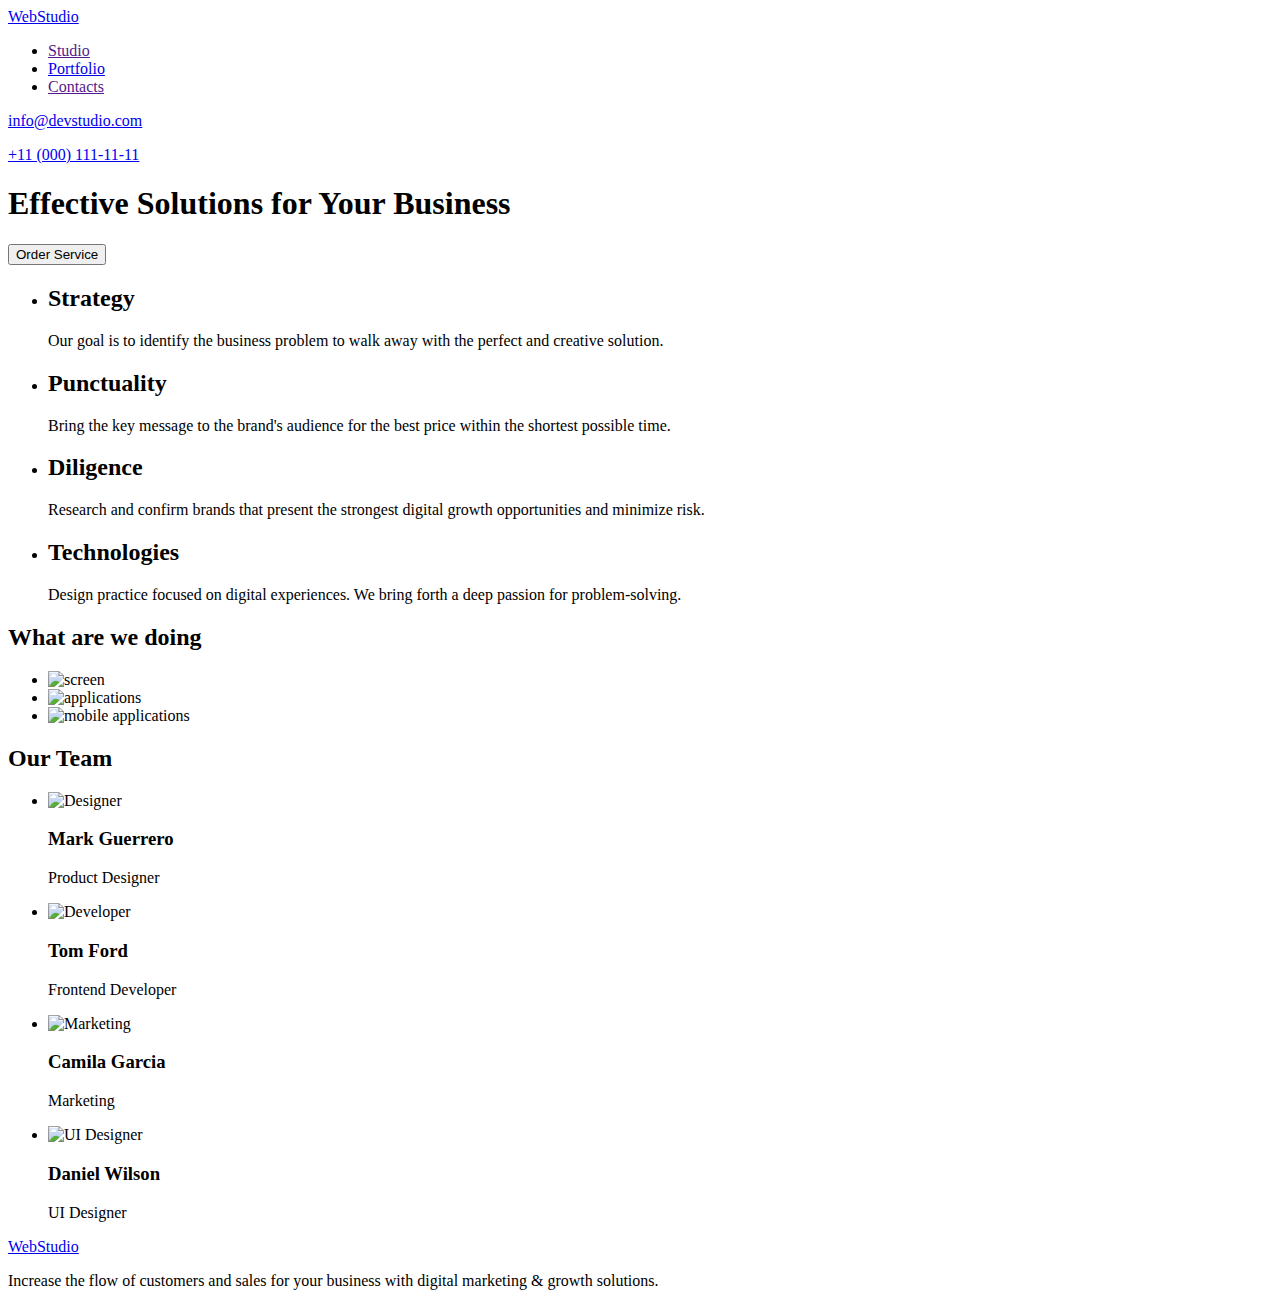
==== index.html @ a0dfbfcd "силка" ====
<!DOCTYPE html>
<html lang="en">
<head>
    <meta charset="UTF-8">
    <meta http-equiv="X-UA-Compatible" content="IE=edge">
    <meta name="viewport" content="width=, initial-scale=1.0">
    <title>Main page</title>
</head>
<body>
    <!-- header -->
    <header>
<a href=" ">WebStudio</a>
<nav>
    <ul>
        <li><a href="">Studio </a>
        </li>
        <li><a href="portfolio.html">Portfolio</a>
        </li>
        <li><a href="">Contacts</a>
        </li>
    </ul>
</nav>
    <!--contact-->
        <div>
            <p> <a href="mailto:info@devstudio.com" class="contact-link">info@devstudio.com</a> </p>
            <p> <a href="tel:+110001111111" class="contact-link">+11 (000) 111-11-11</a>
            </p>
        </div>
        </header>
<!-- main -->
        <main>
            <!-- section1 -->
            <section>
        <h1>   Effective Solutions for Your Business
        </h1>
        <button>  Order Service</button>
            </section>
            <!-- section2 -->
            <section>
                <ul>
                    <li>
                        <h2>Strategy</h2>
                        <p>Our goal is to identify the business
                        problem to walk away with the perfect and creative solution.</p>
                    </li>
                    <li>
                        <h2>Punctuality</h2>
                        <p>Bring the key message to the brand's audience for the best price within the shortest possible time.</p>
                    </li>
                    <li>
                        <h2> Diligence             </h2>
                        <p>Research and confirm brands that present the strongest digital growth opportunities and minimize risk.</p>
                    </li>
                    <li>
                        <h2>Technologies</h2>
                        <p>Design practice focused on digital experiences. We bring forth a deep passion for problem-solving.</p>
                    </li>
                </ul>
                <h2>What are we doing</h2>
                <ul>
                    <li> <img src="./images/img1.jpg" alt="screen" width="360" height="360">
                    </li>
                    <li>
                        <img src="./images/img2.jpg" alt="applications" width="360" height="360">
                    </li>
                    <li>
                        <img src="./images/img3.jpg" alt="mobile applications" width="360" height="360">
                    </li>
                </ul>
            </section>
    <!-- section3 -->
        <section>
            <h2>Our Team</h2>
            <ul>
                <li> <img src="./images/photo1.jpg" alt="Designer" height="260" width="264">
                <h3>Mark Guerrero </h3>
                <p>Product Designer</p>
                </li>
                 <li> <img src="./images/photo2.jpg" alt="Developer" height="260" width="264">
                    <h3>Tom Ford </h3>
                    <p>Frontend Developer</p></li>
                <li> <img src="./images/photo3.jpg" alt="Marketing" height="260" width="264">
                <h3>Camila Garcia </h3>
                <p>Marketing</p></li>
                <li><img src="./images/photo4.jpg" alt="UI Designer" height="260" width="264">
                <h3>Daniel Wilson </h3>
                <p>UI Designer</p>
                </li>
            </ul>
        </section>
        </main>
   <!--footer-->
        <footer>
            <a href="WebStudio.com">WebStudio</a>
            
            <p>Increase the flow of customers and sales for your business with digital marketing & growth solutions. </p>
        
        </footer>
    
</body>
</html>
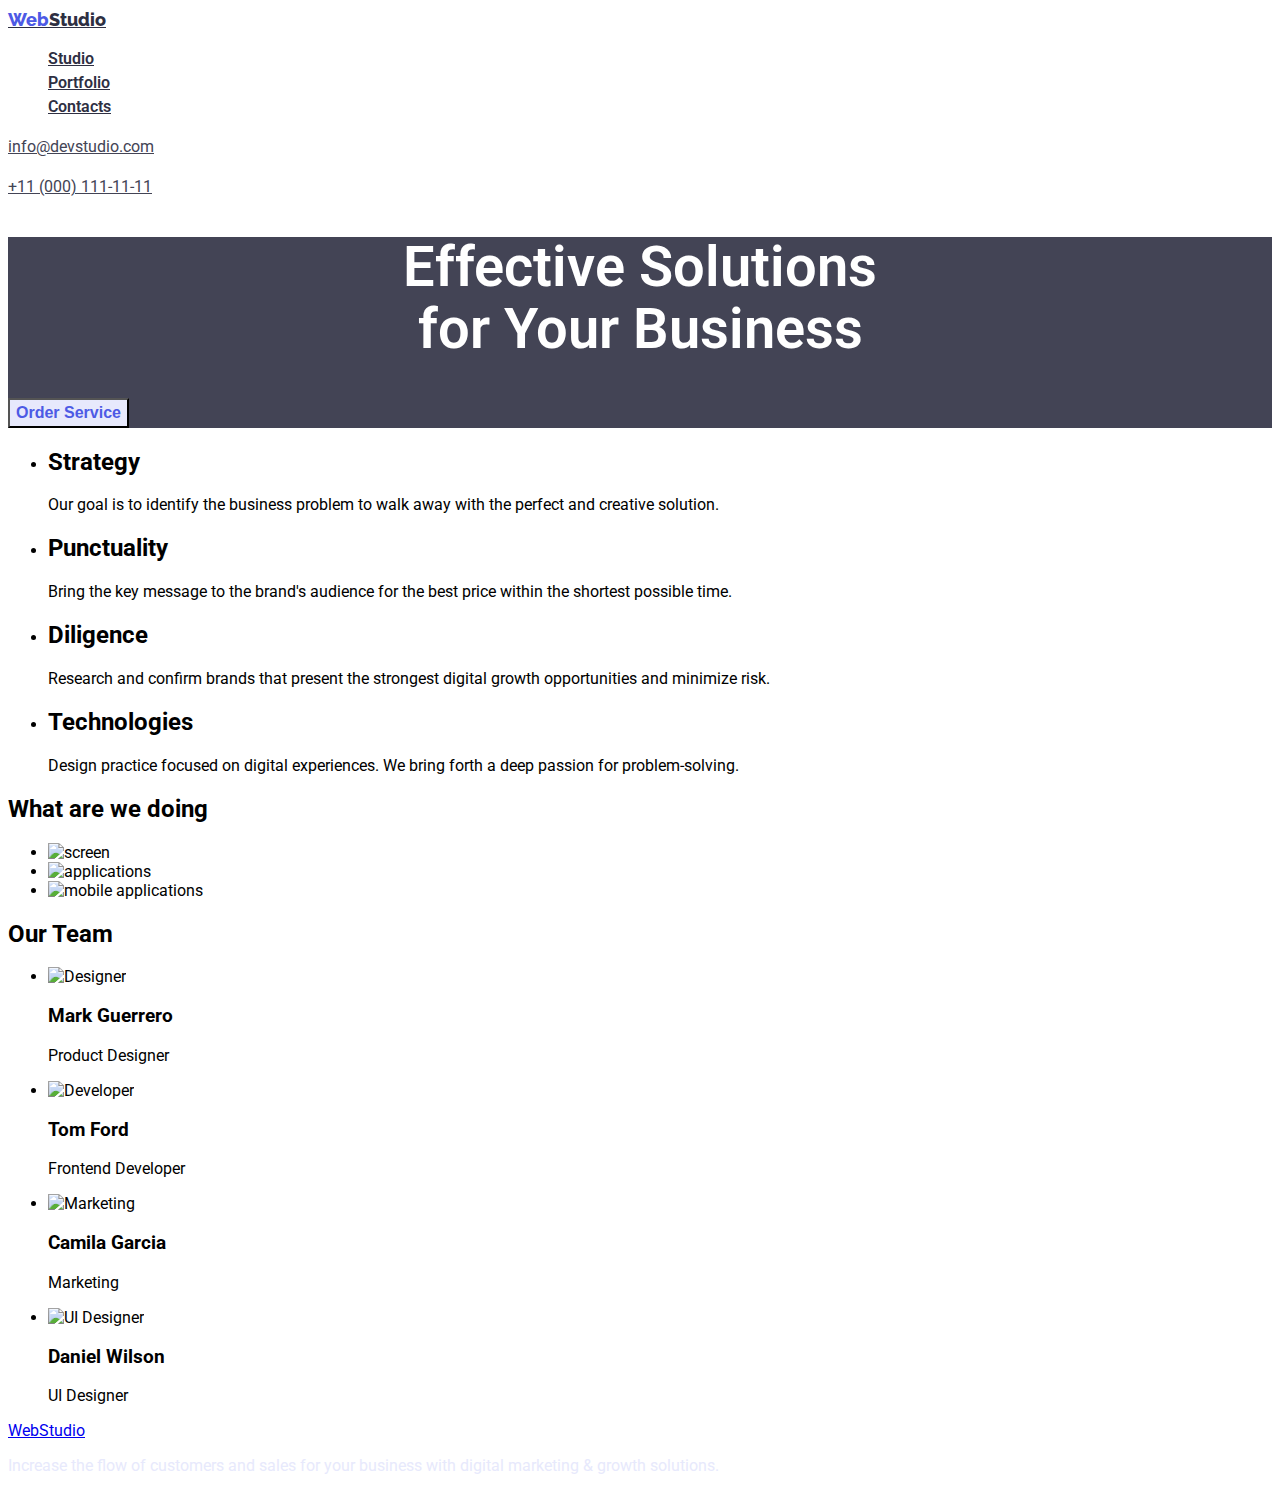
==== commit f8a19b30: "оновлення 14.11" ====
--- a/index.html
+++ b/index.html
@@ -1,101 +1,174 @@
 <!DOCTYPE html>
 <html lang="en">
-<head>
-    <meta charset="UTF-8">
-    <meta http-equiv="X-UA-Compatible" content="IE=edge">
-    <meta name="viewport" content="width=, initial-scale=1.0">
+  <head>
+    <meta charset="UTF-8" />
+    <meta http-equiv="X-UA-Compatible" content="IE=edge" />
+    <meta name="viewport" content="width=, initial-scale=1.0" />
     <title>Main page</title>
-</head>
-<body>
+    <link rel="preconnect" href="https://fonts.googleapis.com" />
+    <link rel="preconnect" href="https://fonts.gstatic.com" crossorigin />
+    <link
+      href="https://fonts.googleapis.com/css2?family=Raleway:wght@800&family=Roboto:wght@400;500;700;900&display=swap"
+      rel="stylesheet"
+    />
+    <link rel="stylesheet" href="./css/style.css" />
+  </head>
+  <body>
     <!-- header -->
-    <header>
-<a href=" ">WebStudio</a>
-<nav>
-    <ul>
-        <li><a href="">Studio </a>
-        </li>
-        <li><a href="portfolio.html">Portfolio</a>
-        </li>
-        <li><a href="">Contacts</a>
-        </li>
-    </ul>
-</nav>
-    <!--contact-->
-        <div>
-            <p> <a href="mailto:info@devstudio.com" class="contact-link">info@devstudio.com</a> </p>
-            <p> <a href="tel:+110001111111" class="contact-link">+11 (000) 111-11-11</a>
+    <header class="header">
+      <a class="logo" href="./index.html "
+        ><span class="blue">Web</span>Studio</a
+      >
+
+      <!-- навігація -->
+      <nav class="header">
+        <ul class="header-nav list">
+          <li><a class="list-link" href="./index.html">Studio </a></li>
+          <li><a class="list-link" href="./portfolio.html">Portfolio</a></li>
+          <li><a class="list-link" href="">Contacts</a></li>
+        </ul>
+      </nav>
+
+      <!--contact-->
+      <div class="contact">
+        <p>
+          <a href="mailto:info@devstudio.com" class="contact-link"
+            >info@devstudio.com</a
+          >
+        </p>
+        <p>
+          <a href="tel:+110001111111" class="contact-link"
+            >+11 (000) 111-11-11</a
+          >
+        </p>
+      </div>
+    </header>
+    <!-- main -->
+    <main>
+      <!-- hero -->
+      <section class="hero">
+        <h1 class="hero-title">
+          Effective Solutions <br />
+          for Your Business
+        </h1>
+        <button class="button" type="button">Order Service</button>
+      </section>
+      <!-- section2 -->
+      <section>
+        <ul>
+          <li>
+            <h2>Strategy</h2>
+            <p>
+              Our goal is to identify the business problem to walk away with the
+              perfect and creative solution.
             </p>
-        </div>
-        </header>
-<!-- main -->
-        <main>
-            <!-- section1 -->
-            <section>
-        <h1>   Effective Solutions for Your Business
-        </h1>
-        <button>  Order Service</button>
-            </section>
-            <!-- section2 -->
-            <section>
-                <ul>
-                    <li>
-                        <h2>Strategy</h2>
-                        <p>Our goal is to identify the business
-                        problem to walk away with the perfect and creative solution.</p>
-                    </li>
-                    <li>
-                        <h2>Punctuality</h2>
-                        <p>Bring the key message to the brand's audience for the best price within the shortest possible time.</p>
-                    </li>
-                    <li>
-                        <h2> Diligence             </h2>
-                        <p>Research and confirm brands that present the strongest digital growth opportunities and minimize risk.</p>
-                    </li>
-                    <li>
-                        <h2>Technologies</h2>
-                        <p>Design practice focused on digital experiences. We bring forth a deep passion for problem-solving.</p>
-                    </li>
-                </ul>
-                <h2>What are we doing</h2>
-                <ul>
-                    <li> <img src="./images/img1.jpg" alt="screen" width="360" height="360">
-                    </li>
-                    <li>
-                        <img src="./images/img2.jpg" alt="applications" width="360" height="360">
-                    </li>
-                    <li>
-                        <img src="./images/img3.jpg" alt="mobile applications" width="360" height="360">
-                    </li>
-                </ul>
-            </section>
-    <!-- section3 -->
-        <section>
-            <h2>Our Team</h2>
-            <ul>
-                <li> <img src="./images/photo1.jpg" alt="Designer" height="260" width="264">
-                <h3>Mark Guerrero </h3>
-                <p>Product Designer</p>
-                </li>
-                 <li> <img src="./images/photo2.jpg" alt="Developer" height="260" width="264">
-                    <h3>Tom Ford </h3>
-                    <p>Frontend Developer</p></li>
-                <li> <img src="./images/photo3.jpg" alt="Marketing" height="260" width="264">
-                <h3>Camila Garcia </h3>
-                <p>Marketing</p></li>
-                <li><img src="./images/photo4.jpg" alt="UI Designer" height="260" width="264">
-                <h3>Daniel Wilson </h3>
-                <p>UI Designer</p>
-                </li>
-            </ul>
-        </section>
-        </main>
-   <!--footer-->
-        <footer>
-            <a href="WebStudio.com">WebStudio</a>
-            
-            <p>Increase the flow of customers and sales for your business with digital marketing & growth solutions. </p>
-        
-        </footer>
-    
-</body>
-</html>+          </li>
+          <li>
+            <h2>Punctuality</h2>
+            <p>
+              Bring the key message to the brand's audience for the best price
+              within the shortest possible time.
+            </p>
+          </li>
+          <li>
+            <h2>Diligence</h2>
+            <p>
+              Research and confirm brands that present the strongest digital
+              growth opportunities and minimize risk.
+            </p>
+          </li>
+          <li>
+            <h2>Technologies</h2>
+            <p>
+              Design practice focused on digital experiences. We bring forth a
+              deep passion for problem-solving.
+            </p>
+          </li>
+        </ul>
+        <h2>What are we doing</h2>
+        <ul>
+          <li>
+            <img
+              src="./images/img1.jpg"
+              alt="screen"
+              width="360"
+              height="360"
+            />
+          </li>
+          <li>
+            <img
+              src="./images/img2.jpg"
+              alt="applications"
+              width="360"
+              height="360"
+            />
+          </li>
+          <li>
+            <img
+              src="./images/img3.jpg"
+              alt="mobile applications"
+              width="360"
+              height="360"
+            />
+          </li>
+        </ul>
+      </section>
+      <!-- section3 -->
+      <section>
+        <h2>Our Team</h2>
+        <ul>
+          <li>
+            <img
+              src="./images/photo1.jpg"
+              alt="Designer"
+              height="260"
+              width="264"
+            />
+            <h3>Mark Guerrero</h3>
+            <p>Product Designer</p>
+          </li>
+          <li>
+            <img
+              src="./images/photo2.jpg"
+              alt="Developer"
+              height="260"
+              width="264"
+            />
+            <h3>Tom Ford</h3>
+            <p>Frontend Developer</p>
+          </li>
+          <li>
+            <img
+              src="./images/photo3.jpg"
+              alt="Marketing"
+              height="260"
+              width="264"
+            />
+            <h3>Camila Garcia</h3>
+            <p>Marketing</p>
+          </li>
+          <li>
+            <img
+              src="./images/photo4.jpg"
+              alt="UI Designer"
+              height="260"
+              width="264"
+            />
+            <h3>Daniel Wilson</h3>
+            <p>UI Designer</p>
+          </li>
+        </ul>
+      </section>
+    </main>
+
+    <!--footer-->
+    <footer>
+      <a href="./index.html">WebStudio</a>
+
+      <p class="footer-title">
+        Increase the flow of customers and sales for your business with digital
+        marketing & growth solutions.
+      </p>
+    </footer>
+  </body>
+</html>
--- a/css/style.css
+++ b/css/style.css
@@ -0,0 +1,99 @@
+:root {
+--black-text-color:#2E2F42;
+--accent-color:#4D5AE5;
+--title-text-color:#434455;
+--button-color:#E7E9FC;}
+body{font-family: Roboto;}
+
+
+
+/* шапка  header*/
+.header-nav .list-link {
+     font-family: 'Roboto';
+     font-style: normal;
+     font-weight: 600;
+     font-size: 16px;
+     line-height: 24px;}
+
+
+/* logo */
+.logo{color:var(--black-text-color);
+font-family: 'Raleway';
+     font-style: normal;
+     font-weight: 800;
+     font-size: 18px;
+     line-height: 1.3;
+     align-items: center;
+     }
+
+.blue {color: var(--accent-color); }
+.contact{font-style: normal;
+     font-weight: 400;
+     font-size: 16px;
+     line-height: 24px;
+}
+
+.link:hover, :focus{background-color:var(--accent-color); color:red ;}
+/* hero */
+.hero {background-color: var(--title-text-color);}
+.hero-title {font-family: 'Roboto';
+     font-style: normal;
+     font-weight: 600;
+     font-size: 56px;
+     line-height: 1.1;
+     color: #FFFFFF     ;
+     text-align: center;
+
+}
+.footer-title{color: var(--button-color);}
+
+
+/* button */
+
+.button {background-color: var(--button-color);
+color:var(--accent-color) ;
+font-style: normal;
+     font-weight: 600;
+     font-size: 16px;
+     line-height: 24px;}
+
+.button:hover ,.button:focus {color: var(--button-color);
+     background-color: var(--accent-color);}
+ 
+
+/* -------------- */
+
+/* nav */
+/* видалення крапок */
+.list {list-style: none;}
+/* ---------------------- */
+.list-link {color:var(--black-text-color);Font style: SemiBold Font size: 16px Line height: 24px Line height: 128% Align: Left}
+
+.contact .contact-link { color: var(--title-text-color); }
+.menu-nav .list {color:var(--black-text-color);}
+
+
+/* section  main*/
+.section-one .list {color: var(--accent-color);}
+.content{color: var(--black-text-color);}
+
+.list .title-list{color: var(--black-text-color);
+     font-style: normal;
+     font-weight: 600;
+     font-size: 16px;
+     line-height: 1.2;}
+
+
+.subtitle {color:var(--title-text-color);
+     font-family: 'Roboto';
+     font-style: normal;
+     font-weight: 400;
+     font-size: 16px;
+     line-height: 1.5;}
+
+     .footer{ background-color: var(--title-text-color);
+
+     }
+
+
+     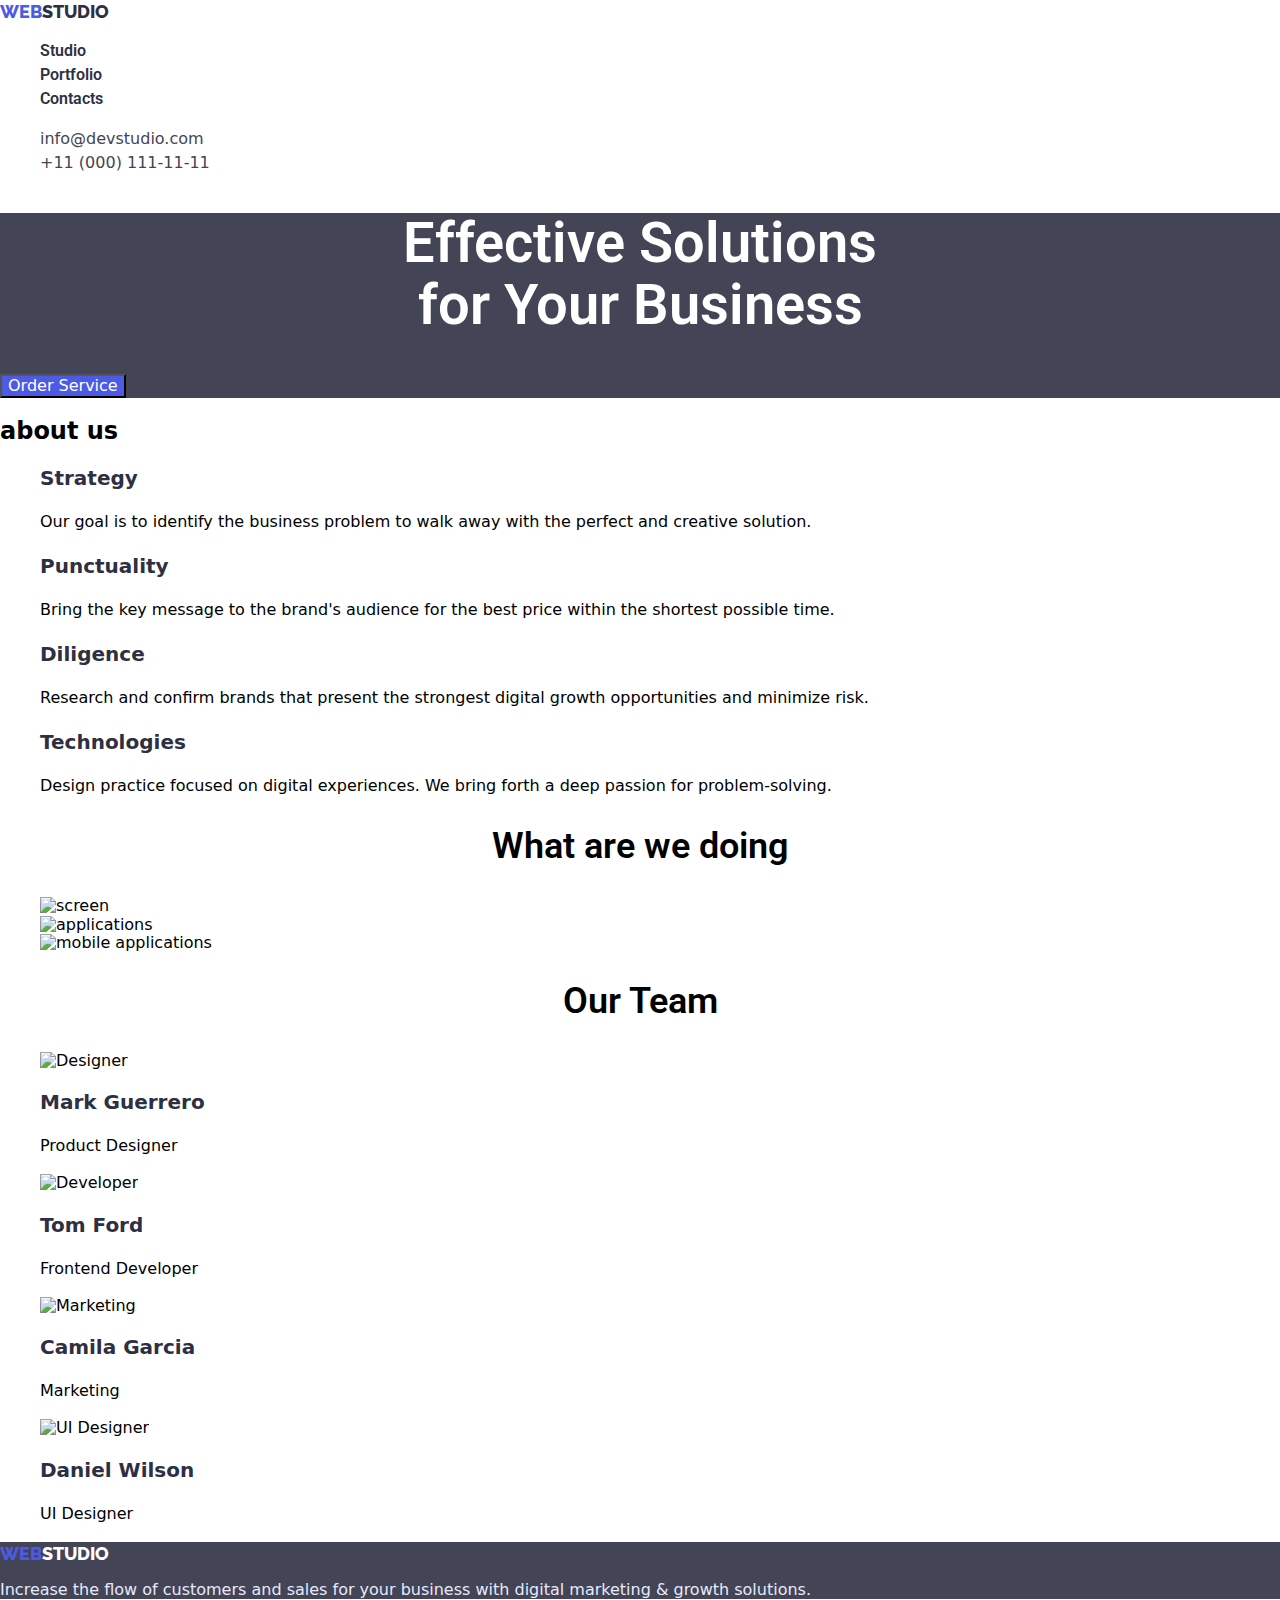
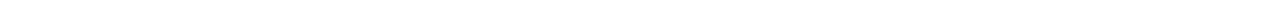
==== commit d19da705: "урок3 підключення нормалайз" ====
--- a/index.html
+++ b/index.html
@@ -4,7 +4,7 @@
     <meta charset="UTF-8" />
     <meta http-equiv="X-UA-Compatible" content="IE=edge" />
     <meta name="viewport" content="width=, initial-scale=1.0" />
-    <title>Main page</title>
+    <title>Studio</title>
     <link rel="preconnect" href="https://fonts.googleapis.com" />
     <link rel="preconnect" href="https://fonts.gstatic.com" crossorigin />
     <link
@@ -12,12 +12,13 @@
       rel="stylesheet"
     />
     <link rel="stylesheet" href="./css/style.css" />
+    <link rel="stylesheet" href="https://cdn.jsdelivr.net/npm/modern-normalize@1.1.0/modern-normalize.min.css">
   </head>
   <body>
     <!-- header -->
     <header class="header">
       <a class="logo" href="./index.html "
-        ><span class="blue">Web</span>Studio</a
+        ><span class="blue">WEB</span>STUDIO</a
       >
 
       <!-- навігація -->
@@ -30,18 +31,18 @@
       </nav>
 
       <!--contact-->
-      <div class="contact">
-        <p>
+      <ul class="contact list">
+        <li>
           <a href="mailto:info@devstudio.com" class="contact-link"
             >info@devstudio.com</a
           >
-        </p>
-        <p>
+        </li>
+        <li>
           <a href="tel:+110001111111" class="contact-link"
             >+11 (000) 111-11-11</a
           >
-        </p>
-      </div>
+        </li>
+      </ul>
     </header>
     <!-- main -->
     <main>
@@ -51,42 +52,43 @@
           Effective Solutions <br />
           for Your Business
         </h1>
-        <button class="button" type="button">Order Service</button>
+        <button class="button-hero" type="button">Order Service</button>
       </section>
       <!-- section2 -->
       <section>
-        <ul>
+        <h2>about us</h2>
+        <ul class="list">
           <li>
-            <h2>Strategy</h2>
-            <p>
+            <h3 class="title-list">Strategy</h3>
+            <p class="subtitle">
               Our goal is to identify the business problem to walk away with the
               perfect and creative solution.
             </p>
           </li>
           <li>
-            <h2>Punctuality</h2>
-            <p>
+            <h3 class="title-list">Punctuality</h3>
+            <p class="subtitle">
               Bring the key message to the brand's audience for the best price
               within the shortest possible time.
             </p>
           </li>
           <li>
-            <h2>Diligence</h2>
-            <p>
+            <h3 class="title-list">Diligence</h3>
+            <p class="subtitle">
               Research and confirm brands that present the strongest digital
               growth opportunities and minimize risk.
             </p>
           </li>
           <li>
-            <h2>Technologies</h2>
-            <p>
+            <h3 class="title-list">Technologies</h3>
+            <p class="subtitle">
               Design practice focused on digital experiences. We bring forth a
               deep passion for problem-solving.
             </p>
           </li>
         </ul>
-        <h2>What are we doing</h2>
-        <ul>
+        <h2 class="heading">What are we doing</h2>
+        <ul class="list">
           <li>
             <img
               src="./images/img1.jpg"
@@ -115,8 +117,8 @@
       </section>
       <!-- section3 -->
       <section>
-        <h2>Our Team</h2>
-        <ul>
+        <h2 class="heading">Our Team</h2>
+        <ul class="list">
           <li>
             <img
               src="./images/photo1.jpg"
@@ -124,8 +126,8 @@
               height="260"
               width="264"
             />
-            <h3>Mark Guerrero</h3>
-            <p>Product Designer</p>
+            <h3 class="title-list">Mark Guerrero</h3>
+            <p class="subtitle">Product Designer</p>
           </li>
           <li>
             <img
@@ -134,8 +136,8 @@
               height="260"
               width="264"
             />
-            <h3>Tom Ford</h3>
-            <p>Frontend Developer</p>
+            <h3 class="title-list">Tom Ford</h3>
+            <p class="subtitle">Frontend Developer</p>
           </li>
           <li>
             <img
@@ -144,8 +146,8 @@
               height="260"
               width="264"
             />
-            <h3>Camila Garcia</h3>
-            <p>Marketing</p>
+            <h3 class="title-list">Camila Garcia</h3>
+            <p class="subtitle">Marketing</p>
           </li>
           <li>
             <img
@@ -154,16 +156,17 @@
               height="260"
               width="264"
             />
-            <h3>Daniel Wilson</h3>
-            <p>UI Designer</p>
+            <h3 class="title-list">Daniel Wilson</h3>
+            <p class="subtitle">UI Designer</p>
           </li>
         </ul>
       </section>
     </main>
-
     <!--footer-->
-    <footer>
-      <a href="./index.html">WebStudio</a>
+    <footer class="footer">
+      <a class="logo" href="./index.html">
+        <span class="blue"> WEB</span><span style="color: white">STUDIO</span>
+      </a>
 
       <p class="footer-title">
         Increase the flow of customers and sales for your business with digital
--- a/css/style.css
+++ b/css/style.css
@@ -1,99 +1,173 @@
+*,
+*::before,
+*::after {
+  box-sizing: border-box;
+}
+
 :root {
---black-text-color:#2E2F42;
---accent-color:#4D5AE5;
---title-text-color:#434455;
---button-color:#E7E9FC;}
-body{font-family: Roboto;}
-
-
+  --black-text-color: #2e2f42;
+  --accent-color: #4d5ae5;
+  --title-text-color: #434455;
+  --button-color: #e7e9fc;
+  --body-color-white: #ffffff;
+}
+body {
+  font-family: Roboto, sans-serif;
+  background-color: var(--body-color-white);
+}
 
 /* шапка  header*/
+.header {
+  text-decoration: none;
+}
 .header-nav .list-link {
-     font-family: 'Roboto';
-     font-style: normal;
-     font-weight: 600;
-     font-size: 16px;
-     line-height: 24px;}
+  font-family: "Roboto", sans-serif;
+  font-weight: 600;
+  font-size: 16px;
+  line-height: 1.5;
+  text-decoration: none;
+}
 
+/* видалення крапок */
+.list {
+  list-style: none;
+  text-decoration: none;
+}
 
 /* logo */
-.logo{color:var(--black-text-color);
-font-family: 'Raleway';
-     font-style: normal;
-     font-weight: 800;
-     font-size: 18px;
-     line-height: 1.3;
-     align-items: center;
-     }
-
-.blue {color: var(--accent-color); }
-.contact{font-style: normal;
-     font-weight: 400;
-     font-size: 16px;
-     line-height: 24px;
+.logo {
+  color: var(--black-text-color);
+  font-family: "Raleway";
+  font-weight: 800;
+  font-size: 18px;
+  line-height: 1.3;
+  align-items: center;
+  text-decoration: none;
+  text-transform: uppercase;
 }
 
-.link:hover, :focus{background-color:var(--accent-color); color:red ;}
+.blue {
+  color: var(--accent-color);
+}
+.contact {
+  font-style: normal;
+  font-weight: 400;
+  font-size: 16px;
+  line-height: 24px;
+  text-decoration: none;
+}
+
+.list-link:hover {
+  color: var(--title-text-color);
+}
+.list-link:focus {
+  color: var(--accent-color);
+}
+
+.link:hover:focus {
+  color: var(--accent-color);
+}
 /* hero */
-.hero {background-color: var(--title-text-color);}
-.hero-title {font-family: 'Roboto';
-     font-style: normal;
-     font-weight: 600;
-     font-size: 56px;
-     line-height: 1.1;
-     color: #FFFFFF     ;
-     text-align: center;
-
+.hero {
+  background-color: var(--title-text-color);
 }
-.footer-title{color: var(--button-color);}
-
+.hero-title {
+  font-family: "Roboto";
+  font-weight: 600;
+  font-size: 56px;
+  line-height: 1.1;
+  color: var(--body-color-white);
+  text-align: center;
+}
 
 /* button */
+.button-hero {
+  background-color: var(--accent-color);
+  color: var(--body-color-white);
+  font-family: inherit;
+  cursor: pointer;
+  }
+.button-hero:hover {
+  background-color: var(--accent-color);
+}
+.button-hero:focus {
+  background-color: #404bbf;
+}
+.button {
+  background-color: var(--button-color);
+  color: var(--accent-color);
+  font-family: inherit;
+  font-weight: 600;
+  font-size: 16px;
+  line-height: 1.5;
+  cursor: pointer;
+}
 
-.button {background-color: var(--button-color);
-color:var(--accent-color) ;
-font-style: normal;
-     font-weight: 600;
-     font-size: 16px;
-     line-height: 24px;}
+.button:hover {
+  color: var(--button-color);
+  background-color: var(--accent-color);
+}
+.button:focus {
+  color: var(--button-color);
+  background-color: var(--accent-color);
+}
 
-.button:hover ,.button:focus {color: var(--button-color);
-     background-color: var(--accent-color);}
- 
+/* Заголовки */
+.heading {
+  font-family: "Roboto";
+  font-weight: 600;
+  font-size: 36px;
+  line-height: 1.11;
+  text-align: center;
+}
 
 /* -------------- */
 
 /* nav */
-/* видалення крапок */
-.list {list-style: none;}
+
 /* ---------------------- */
-.list-link {color:var(--black-text-color);Font style: SemiBold Font size: 16px Line height: 24px Line height: 128% Align: Left}
+.list-link {
+  color: var(--black-text-color);
+}
 
-.contact .contact-link { color: var(--title-text-color); }
-.menu-nav .list {color:var(--black-text-color);}
+.contact-link {
+  color: var(--title-text-color);
+  text-decoration: none;
+}
 
+.contact-link:hover {
+  color: var(--accent-color);
+}
+
+.menu-nav .list {
+  color: var(--black-text-color);
+}
 
 /* section  main*/
-.section-one .list {color: var(--accent-color);}
-.content{color: var(--black-text-color);}
 
-.list .title-list{color: var(--black-text-color);
-     font-style: normal;
-     font-weight: 600;
-     font-size: 16px;
-     line-height: 1.2;}
+.content {
+  color: var(--black-text-color);
+}
 
+.title-list {
+  color: var(--black-text-color);
+  font-weight: 600;
+  font-size: 20px;
+  line-height: 1.2;
+}
 
-.subtitle {color:var(--title-text-color);
-     font-family: 'Roboto';
-     font-style: normal;
-     font-weight: 400;
-     font-size: 16px;
-     line-height: 1.5;}
-
-     .footer{ background-color: var(--title-text-color);
-
-     }
-
-
-     +.subtitle {
+  font-weight: 400;
+  font-size: 16px;
+  line-height: 1.5;
+}
+.contact-link {
+  text-decoration: none;
+}
+/* footer */
+.footer {
+  background-color: var(--title-text-color);
+}
+.footer-title {
+  color: var(--button-color);
+}
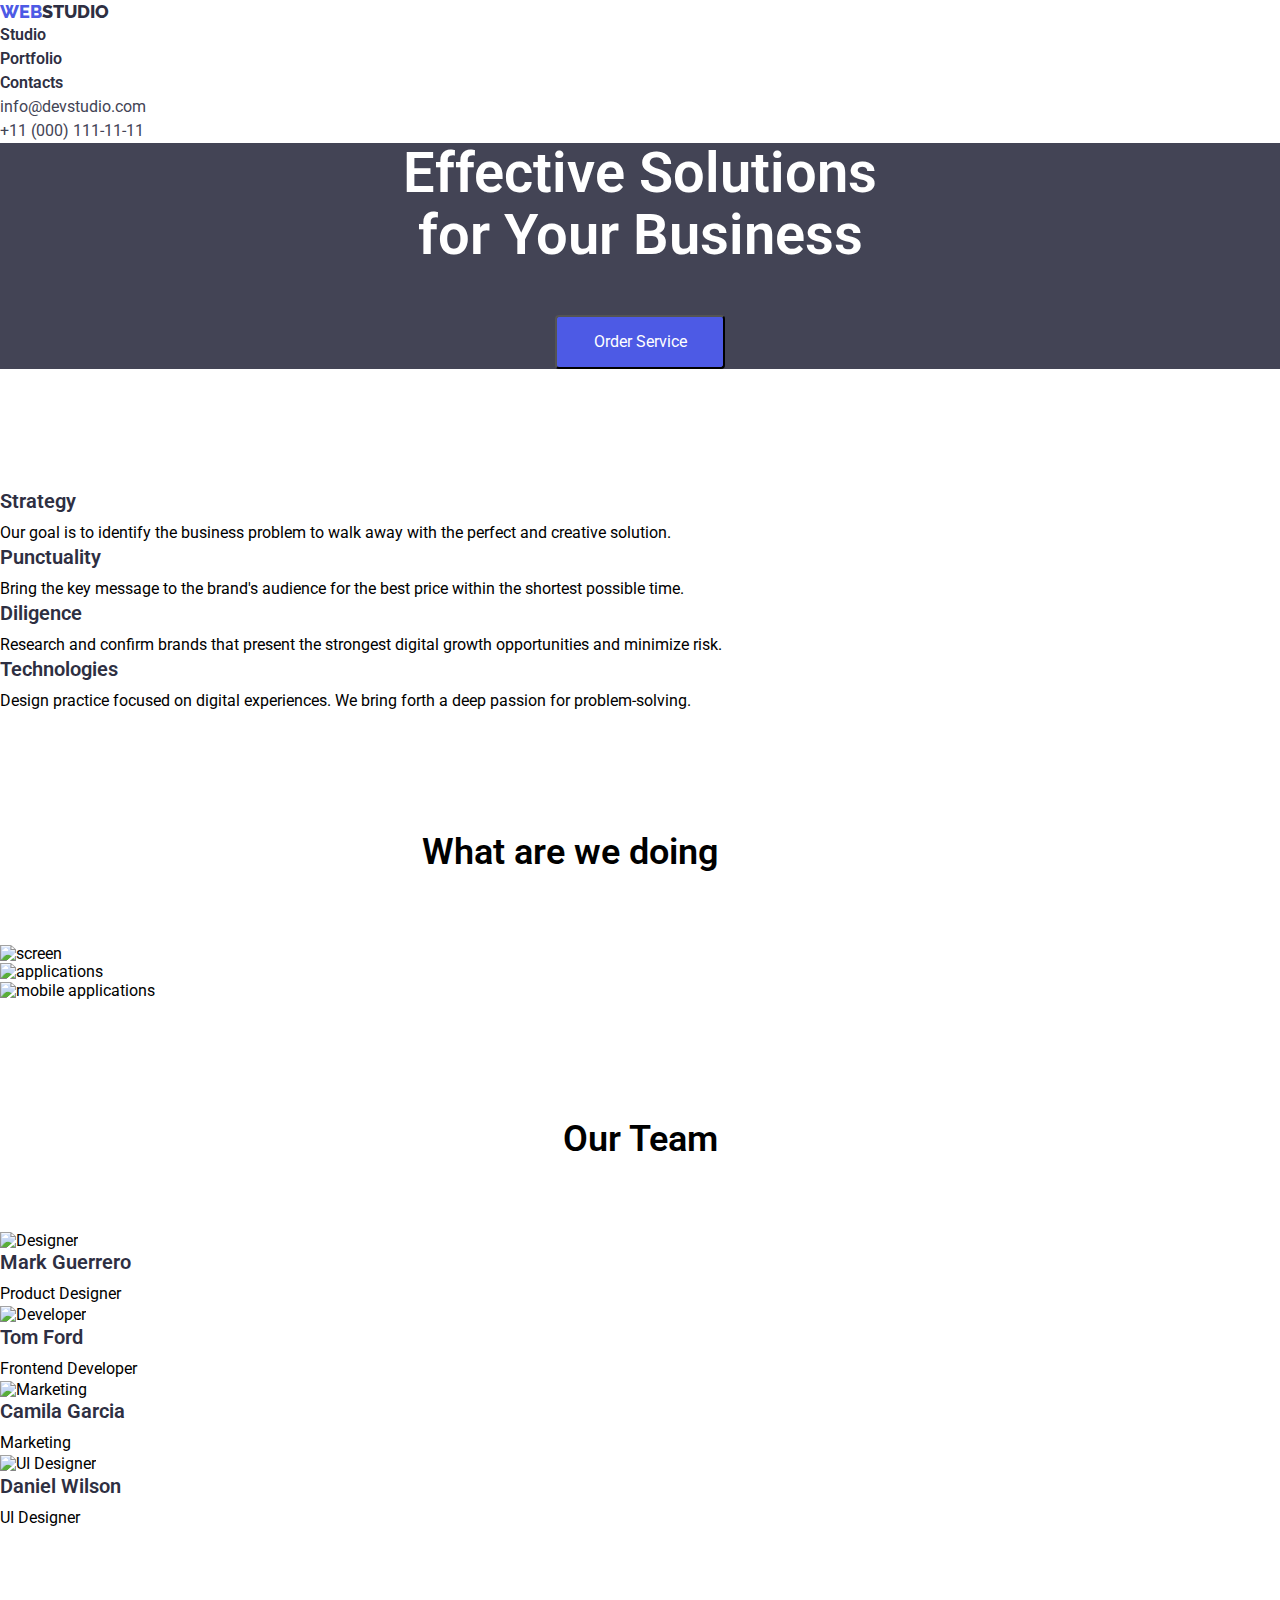
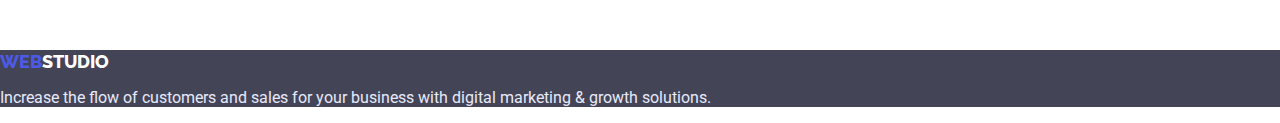
==== commit 9a590473: "ствлорення марджинів" ====
--- a/index.html
+++ b/index.html
@@ -11,8 +11,8 @@
       href="https://fonts.googleapis.com/css2?family=Raleway:wght@800&family=Roboto:wght@400;500;700;900&display=swap"
       rel="stylesheet"
     />
+    <link rel="stylesheet" href="https://cdn.jsdelivr.net/npm/modern-normalize@1.1.0/modern-normalize.min.css">
     <link rel="stylesheet" href="./css/style.css" />
-    <link rel="stylesheet" href="https://cdn.jsdelivr.net/npm/modern-normalize@1.1.0/modern-normalize.min.css">
   </head>
   <body>
     <!-- header -->
@@ -55,11 +55,12 @@
         <button class="button-hero" type="button">Order Service</button>
       </section>
       <!-- section2 -->
-      <section>
-        <h2>about us</h2>
+    <div class="container">  
+      <section class="section">
+        <h2 class="visually-hidden">about us</h2>
         <ul class="list">
           <li>
-            <h3 class="title-list">Strategy</h3>
+            <h3 class="title-list ">Strategy</h3>
             <p class="subtitle">
               Our goal is to identify the business problem to walk away with the
               perfect and creative solution.
@@ -87,6 +88,8 @@
             </p>
           </li>
         </ul>
+        </div>
+        <div class="container">  
         <h2 class="heading">What are we doing</h2>
         <ul class="list">
           <li>
@@ -114,11 +117,13 @@
             />
           </li>
         </ul>
+        </div>
       </section>
       <!-- section3 -->
-      <section>
+      <section class="section">
         <h2 class="heading">Our Team</h2>
-        <ul class="list">
+        <div class="container">
+        <ul class=" list">
           <li>
             <img
               src="./images/photo1.jpg"
@@ -160,7 +165,8 @@
             <p class="subtitle">UI Designer</p>
           </li>
         </ul>
-      </section>
+      </div>
+      </section >
     </main>
     <!--footer-->
     <footer class="footer">
--- a/css/style.css
+++ b/css/style.css
@@ -16,10 +16,18 @@
   background-color: var(--body-color-white);
 }
 
+
 /* шапка  header*/
-.header {
-  text-decoration: none;
-}
+.container {  width: 1140px;
+  
+}
+
+.section { 
+  margin-top: 120px;
+  margin-bottom: 120px;
+
+}
+
 .header-nav .list-link {
   font-family: "Roboto", sans-serif;
   font-weight: 600;
@@ -32,6 +40,8 @@
 .list {
   list-style: none;
   text-decoration: none;
+  padding: 0;
+  margin: 0;
 }
 
 /* logo */
@@ -67,25 +77,36 @@
 .link:hover:focus {
   color: var(--accent-color);
 }
+/* приховати заголовок  */
+.visually-hidden { position: absolute; width: 1px; height: 1px; margin: -1px; border: 0; padding: 0; clip: rect(0 0 0 0); overflow: hidden; }
+
+
 /* hero */
 .hero {
   background-color: var(--title-text-color);
+  text-align: center;
 }
 .hero-title {
+  margin-top: 0;
+  margin-bottom: 0;
   font-family: "Roboto";
   font-weight: 600;
   font-size: 56px;
   line-height: 1.1;
   color: var(--body-color-white);
   text-align: center;
+  margin-bottom: 48px;
 }
 
 /* button */
 .button-hero {
-  background-color: var(--accent-color);
+  display: inline-block;
+  background-color: var(--accent-color);
+  min-width: 170px;
   color: var(--body-color-white);
   font-family: inherit;
-  cursor: pointer;
+  cursor: pointer; border-radius: 4px; padding:16px 32px ;
+  
   }
 .button-hero:hover {
   background-color: var(--accent-color);
@@ -95,12 +116,15 @@
 }
 .button {
   background-color: var(--button-color);
-  color: var(--accent-color);
+  display: inline-block;
+  color: var(--accent-color);
+  border: 1px solid var(--button-color);
   font-family: inherit;
   font-weight: 600;
   font-size: 16px;
   line-height: 1.5;
   cursor: pointer;
+  border-radius: 4px;
 }
 
 .button:hover {
@@ -114,7 +138,8 @@
 
 /* Заголовки */
 .heading {
-  font-family: "Roboto";
+margin-top: 0;
+margin-bottom: 72px;
   font-weight: 600;
   font-size: 36px;
   line-height: 1.11;
@@ -150,6 +175,8 @@
 }
 
 .title-list {
+  margin-bottom: 8px;
+  margin-top: 0;
   color: var(--black-text-color);
   font-weight: 600;
   font-size: 20px;
@@ -157,6 +184,8 @@
 }
 
 .subtitle {
+  margin-bottom: 0;
+  margin-top: 0;
   font-weight: 400;
   font-size: 16px;
   line-height: 1.5;
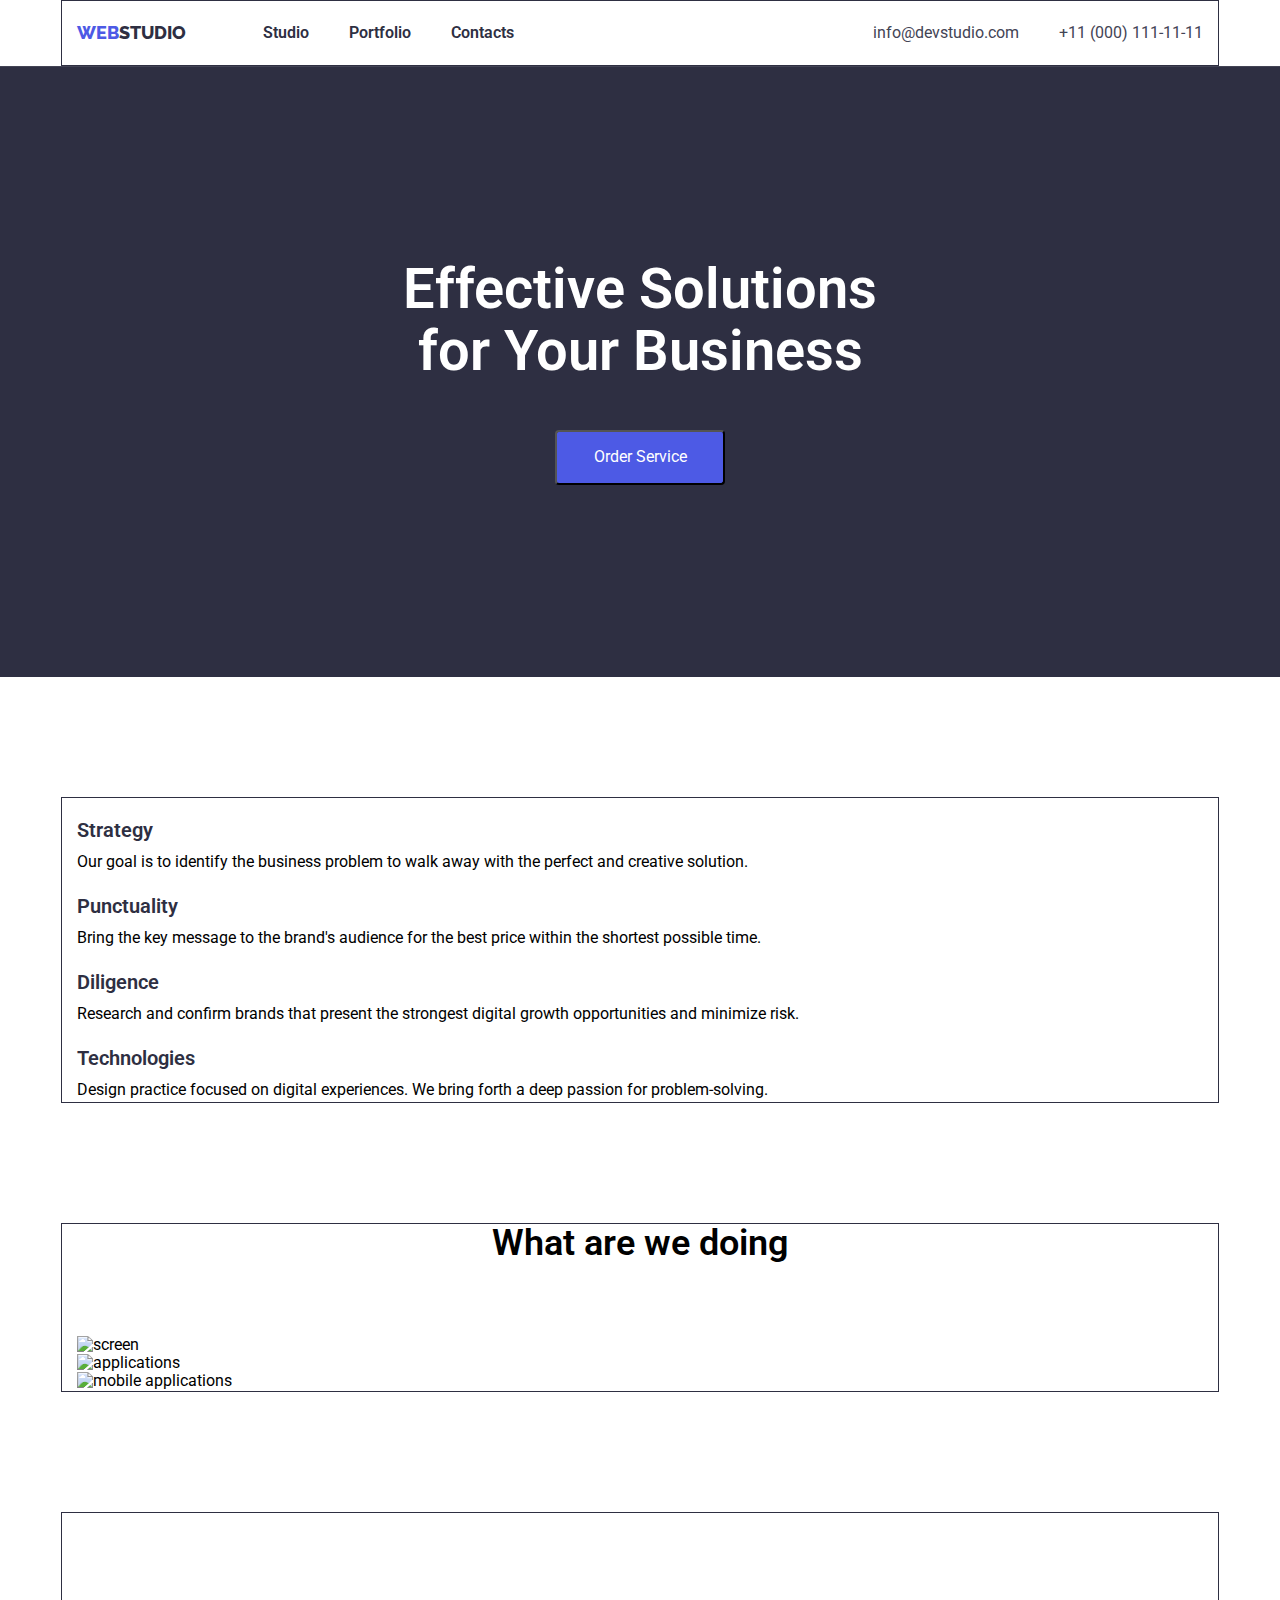
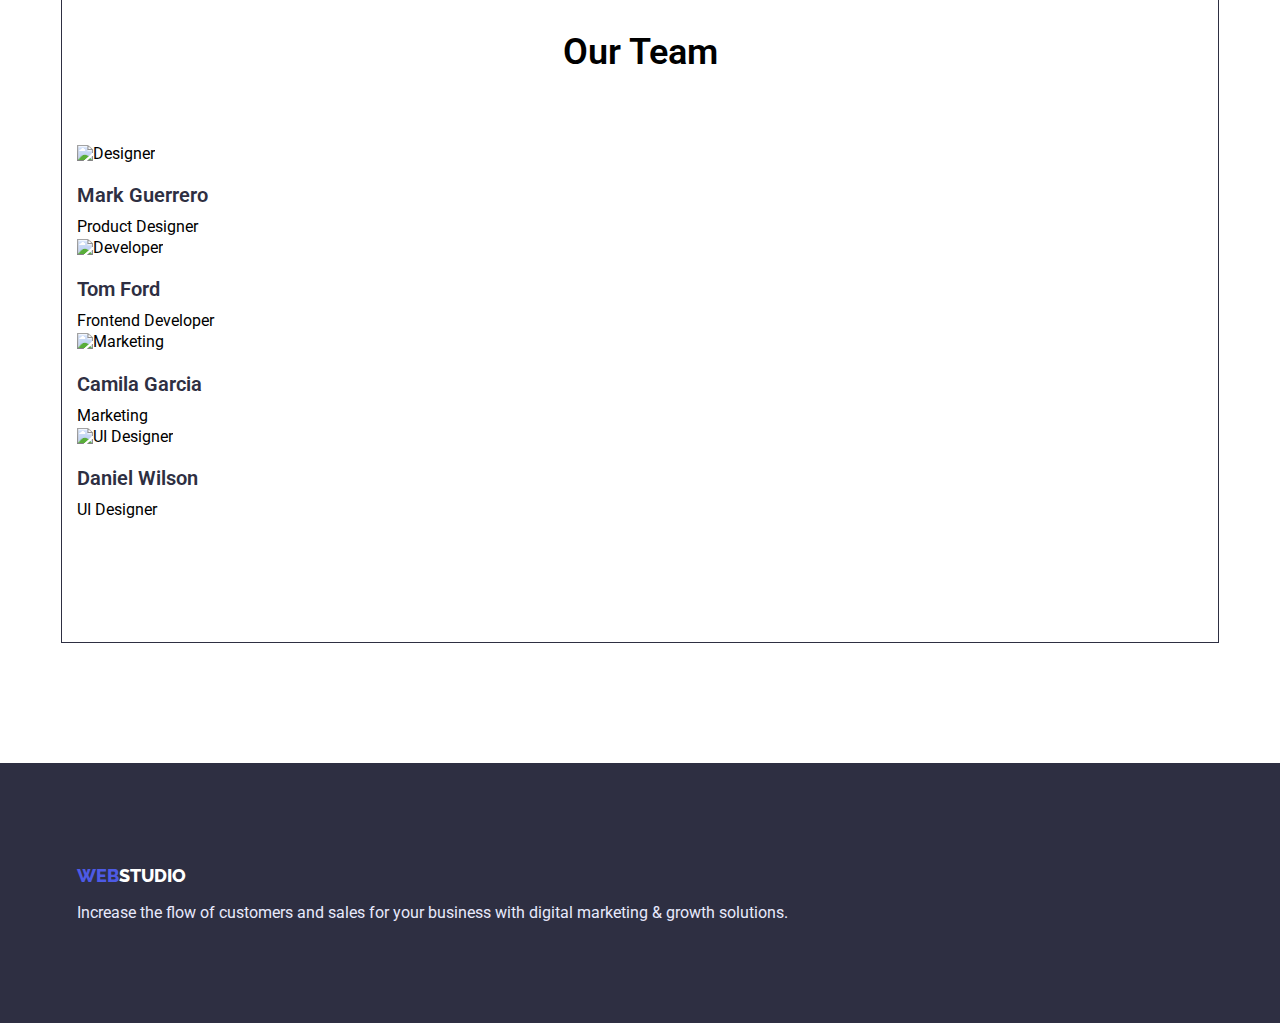
==== commit 30b46464: "хедер в лінію" ====
--- a/index.html
+++ b/index.html
@@ -15,21 +15,22 @@
     <link rel="stylesheet" href="./css/style.css" />
   </head>
   <body>
-    <!-- header -->
-    <header class="header">
-      <a class="logo" href="./index.html "
-        ><span class="blue">WEB</span>STUDIO</a
-      >
+     <!-- header -->
+     <header class="header">
+      <div class="container main-nav">
 
-      <!-- навігація -->
-      <nav class="header">
-        <ul class="header-nav list">
-          <li><a class="list-link" href="./index.html">Studio </a></li>
-          <li><a class="list-link" href="./portfolio.html">Portfolio</a></li>
-          <li><a class="list-link" href="">Contacts</a></li>
-        </ul>
-      </nav>
+  <a class="logo" href="./index.html "
+    ><span class="blue">WEB</span>STUDIO</a
+  >
 
+  <!-- навігація -->
+  <nav >
+    <ul class="header-nav list">
+      <li class="header-nav-item"><a class="list-link" href="./index.html">Studio </a></li>
+      <li class="header-nav-item"><a class="list-link" href="./portfolio.html">Portfolio</a></li>
+      <li class="header-nav-item"><a class="list-link" href="">Contacts</a></li>
+    </ul>
+  </nav>
       <!--contact-->
       <ul class="contact list">
         <li>
@@ -43,20 +44,25 @@
           >
         </li>
       </ul>
+      </div>
+
     </header>
+
     <!-- main -->
     <main>
       <!-- hero -->
       <section class="hero">
+        <div class="container-hero">
         <h1 class="hero-title">
           Effective Solutions <br />
           for Your Business
         </h1>
         <button class="button-hero" type="button">Order Service</button>
+      </div>
       </section>
-      <!-- section2 -->
+      <!-- section наше занняття  --> 
+           <section class="section">
     <div class="container">  
-      <section class="section">
         <h2 class="visually-hidden">about us</h2>
         <ul class="list">
           <li>
@@ -87,10 +93,12 @@
               deep passion for problem-solving.
             </p>
           </li>
-        </ul>
-        </div>
-        <div class="container">  
-        <h2 class="heading">What are we doing</h2>
+        </ul>      
+         </div> 
+          </section>
+        <section class="section"> 
+        <div class="container"> 
+                 <h2 class="heading">What are we doing</h2>
         <ul class="list">
           <li>
             <img
@@ -119,10 +127,11 @@
         </ul>
         </div>
       </section>
-      <!-- section3 -->
-      <section class="section">
-        <h2 class="heading">Our Team</h2>
-        <div class="container">
+      <!-- section наша команда our time -->
+         <section class="section">
+          <div class="container our-time">
+
+               <h2 class="heading">Our Team</h2>
         <ul class=" list">
           <li>
             <img
@@ -165,19 +174,23 @@
             <p class="subtitle">UI Designer</p>
           </li>
         </ul>
-      </div>
-      </section >
+          </div>
+       </section >
     </main>
-    <!--footer-->
+    <!--footer--> 
     <footer class="footer">
-      <a class="logo" href="./index.html">
-        <span class="blue"> WEB</span><span style="color: white">STUDIO</span>
-      </a>
-
-      <p class="footer-title">
-        Increase the flow of customers and sales for your business with digital
-        marketing & growth solutions.
-      </p>
-    </footer>
+      <div class="container">
+     
+        <a class="logo
+        " href="./index.html">
+          <span class="blue"> Web</span><span style="color:white">Studio</span> 
+        </a>
+  
+        <p class="footer-title">
+          Increase the flow of customers and sales for your business with digital
+          marketing & growth solutions.
+        </p>
+        </div>
+      </footer>
   </body>
 </html>
--- a/css/style.css
+++ b/css/style.css
@@ -18,8 +18,17 @@
 
 
 /* шапка  header*/
-.container {  width: 1140px;
-  
+.header{
+  border-bottom: solid 1px var(--title-text-color);
+}
+
+
+.container {  width: 1158px;
+    margin: 0 auto;
+    padding-right: 15px;
+    padding-left: 15px;
+    border:solid 1px var(--black-text-color)
+
 }
 
 .section { 
@@ -28,13 +37,29 @@
 
 }
 
+.header-nav{
+display: flex;}
+
+
+.header-nav-item:not(:last-child)
+{margin-right: 40px;}
+
+/* .header-nav-item:last-child{margin-right: 0;} */
+
 .header-nav .list-link {
-  font-family: "Roboto", sans-serif;
   font-weight: 600;
   font-size: 16px;
   line-height: 1.5;
   text-decoration: none;
 }
+/* main-nav */
+.main-nav{display: flex;
+align-items: center;
+
+}
+.header .contact {display: flex; margin-left: auto;
+}
+
 
 /* видалення крапок */
 .list {
@@ -54,6 +79,7 @@
   align-items: center;
   text-decoration: none;
   text-transform: uppercase;
+  margin-right: 77px;
 }
 
 .blue {
@@ -67,8 +93,10 @@
   text-decoration: none;
 }
 
+
 .list-link:hover {
   color: var(--title-text-color);
+  
 }
 .list-link:focus {
   color: var(--accent-color);
@@ -83,9 +111,13 @@
 
 /* hero */
 .hero {
-  background-color: var(--title-text-color);
+  background-color: var(--black-text-color);
   text-align: center;
-}
+  
+}
+.container-hero{padding-top: 192px;
+padding-bottom: 192px;}
+
 .hero-title {
   margin-top: 0;
   margin-bottom: 0;
@@ -114,7 +146,11 @@
 .button-hero:focus {
   background-color: #404bbf;
 }
+
+
+
 .button {
+
   background-color: var(--button-color);
   display: inline-block;
   color: var(--accent-color);
@@ -153,11 +189,15 @@
 /* ---------------------- */
 .list-link {
   color: var(--black-text-color);
+  display: block;
+  padding-top: 20px;
+  padding-bottom: 20px;
 }
 
 .contact-link {
   color: var(--title-text-color);
   text-decoration: none;
+  margin-left: 40px;
 }
 
 .contact-link:hover {
@@ -168,15 +208,23 @@
   color: var(--black-text-color);
 }
 
+.filtr {padding-bottom: 72px;}
 /* section  main*/
 
 .content {
   color: var(--black-text-color);
 }
+
+/* секція наша команда */
+
+.our-time  { padding-top: 120px;
+  padding-bottom: 120px;}
+/* --------------- */
+.section-portfolio{ margin-top: 96px;}
 
 .title-list {
   margin-bottom: 8px;
-  margin-top: 0;
+  margin-top:32;
   color: var(--black-text-color);
   font-weight: 600;
   font-size: 20px;
@@ -195,8 +243,12 @@
 }
 /* footer */
 .footer {
-  background-color: var(--title-text-color);
+  background-color: var(--black-text-color);
+  padding-top: 100px;
+  padding-bottom: 100px;
 }
 .footer-title {
   color: var(--button-color);
-}
+  margin-top: 16px;
+  margin-bottom: 0;
+}
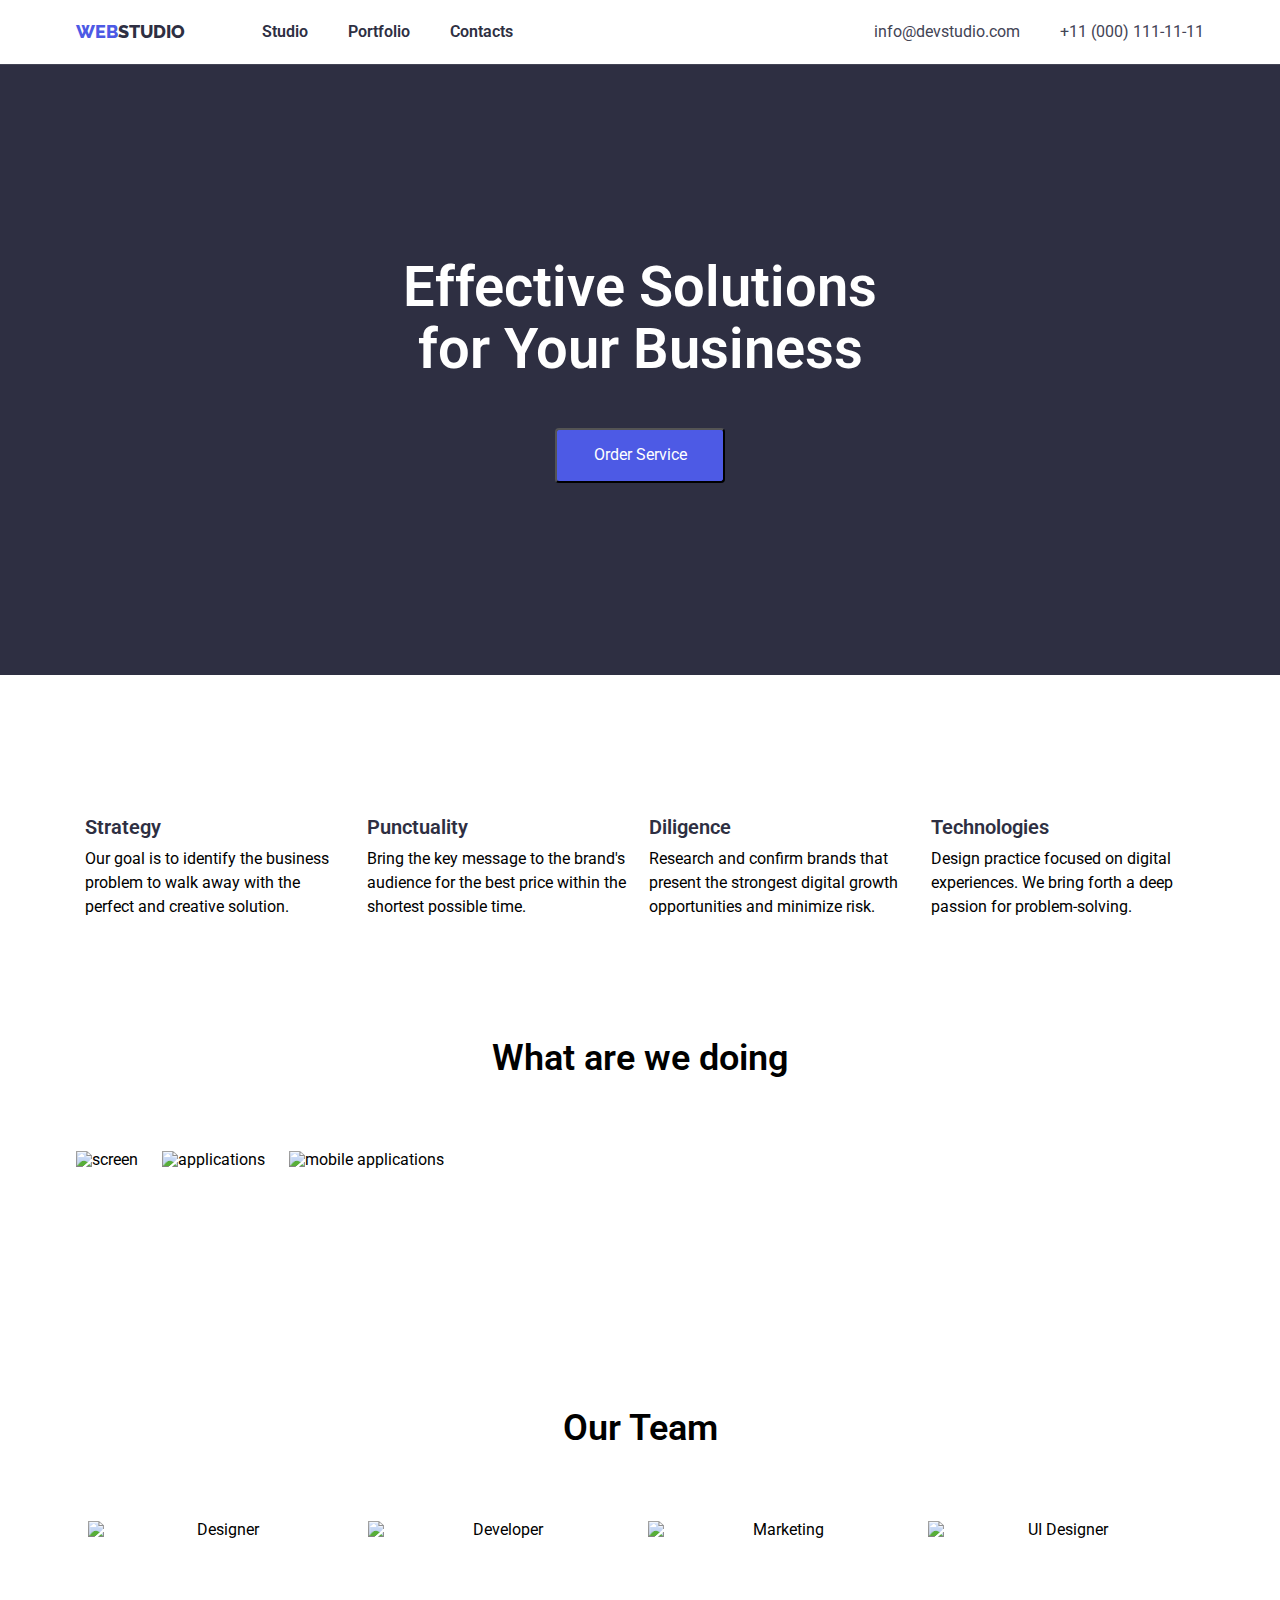
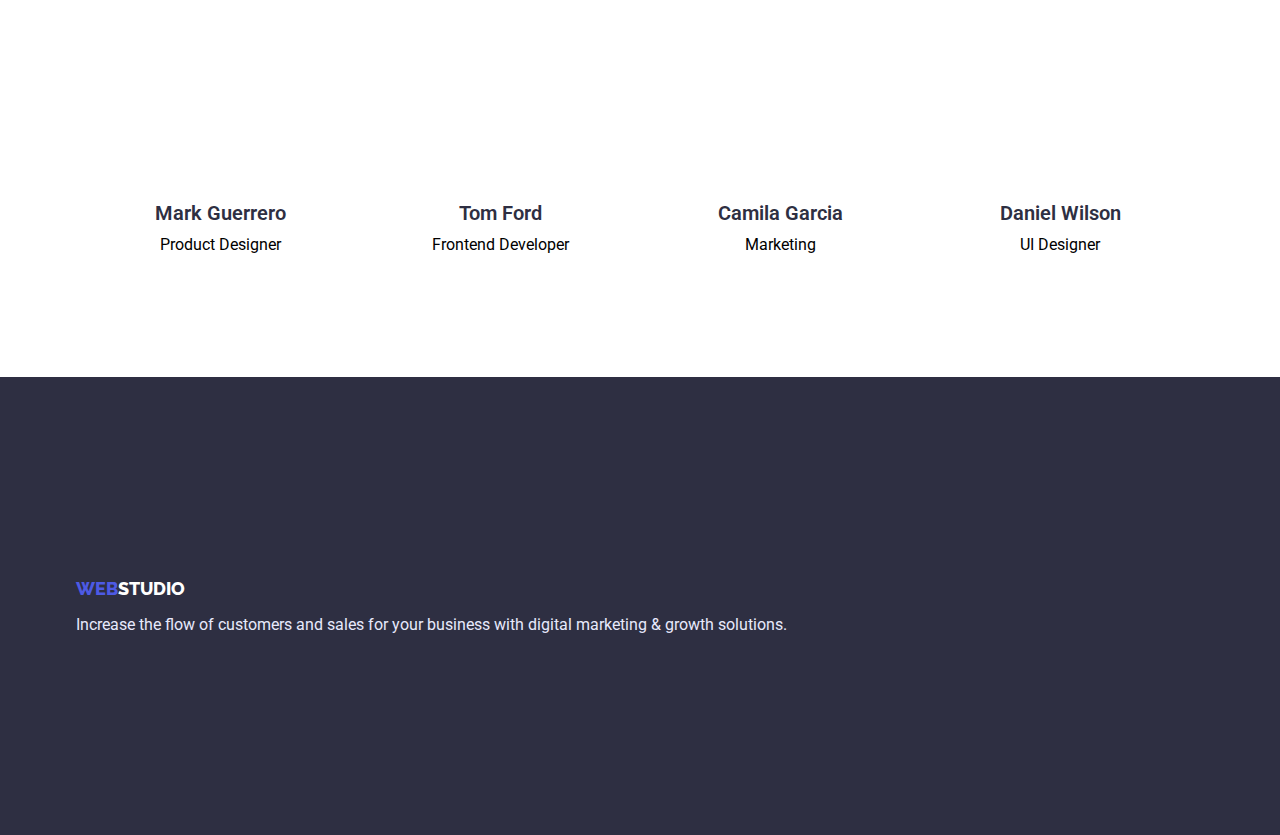
==== commit e67f7527: "3урок здача1 спроба" ====
--- a/index.html
+++ b/index.html
@@ -64,29 +64,29 @@
            <section class="section">
     <div class="container">  
         <h2 class="visually-hidden">about us</h2>
-        <ul class="list">
-          <li>
+        <ul class="features-list list">
+          <li class="item">
             <h3 class="title-list ">Strategy</h3>
             <p class="subtitle">
               Our goal is to identify the business problem to walk away with the
               perfect and creative solution.
             </p>
           </li>
-          <li>
+          <li class="item">
             <h3 class="title-list">Punctuality</h3>
             <p class="subtitle">
               Bring the key message to the brand's audience for the best price
               within the shortest possible time.
             </p>
           </li>
-          <li>
+          <li class="item">
             <h3 class="title-list">Diligence</h3>
             <p class="subtitle">
               Research and confirm brands that present the strongest digital
               growth opportunities and minimize risk.
             </p>
           </li>
-          <li>
+          <li class="item">
             <h3 class="title-list">Technologies</h3>
             <p class="subtitle">
               Design practice focused on digital experiences. We bring forth a
@@ -96,19 +96,19 @@
         </ul>      
          </div> 
           </section>
-        <section class="section"> 
+        <section class="section work"> 
         <div class="container"> 
                  <h2 class="heading">What are we doing</h2>
-        <ul class="list">
-          <li>
+        <ul class="work-list list">
+          <li class="item">
             <img
               src="./images/img1.jpg"
               alt="screen"
               width="360"
               height="360"
             />
-          </li>
-          <li>
+          </li >
+          <li class="item">
             <img
               src="./images/img2.jpg"
               alt="applications"
@@ -116,7 +116,7 @@
               height="360"
             />
           </li>
-          <li>
+          <li class="item">
             <img
               src="./images/img3.jpg"
               alt="mobile applications"
@@ -128,12 +128,12 @@
         </div>
       </section>
       <!-- section наша команда our time -->
-         <section class="section">
+         <section class="section-time">
           <div class="container our-time">
 
                <h2 class="heading">Our Team</h2>
-        <ul class=" list">
-          <li>
+        <ul class="team-list list">
+          <li class="item">
             <img
               src="./images/photo1.jpg"
               alt="Designer"
@@ -143,7 +143,7 @@
             <h3 class="title-list">Mark Guerrero</h3>
             <p class="subtitle">Product Designer</p>
           </li>
-          <li>
+          <li class="item">
             <img
               src="./images/photo2.jpg"
               alt="Developer"
@@ -153,7 +153,7 @@
             <h3 class="title-list">Tom Ford</h3>
             <p class="subtitle">Frontend Developer</p>
           </li>
-          <li>
+          <li class="item">
             <img
               src="./images/photo3.jpg"
               alt="Marketing"
@@ -163,7 +163,7 @@
             <h3 class="title-list">Camila Garcia</h3>
             <p class="subtitle">Marketing</p>
           </li>
-          <li>
+          <li class="item">
             <img
               src="./images/photo4.jpg"
               alt="UI Designer"
@@ -179,7 +179,7 @@
     </main>
     <!--footer--> 
     <footer class="footer">
-      <div class="container">
+      <div class="container ">
      
         <a class="logo
         " href="./index.html">
--- a/css/style.css
+++ b/css/style.css
@@ -3,6 +3,8 @@
 *::after {
   box-sizing: border-box;
 }
+
+
 
 :root {
   --black-text-color: #2e2f42;
@@ -20,22 +22,23 @@
 /* шапка  header*/
 .header{
   border-bottom: solid 1px var(--title-text-color);
+  background: var(--body-color-white);
+box-shadow: 0px 2px 1px rgba(46, 47, 66, 0.08), 0px 1px 1px rgba(46, 47, 66, 0.16), 0px 1px 6px rgba(46, 47, 66, 0.08);
 }
 
 
 .container {  width: 1158px;
     margin: 0 auto;
-    padding-right: 15px;
-    padding-left: 15px;
-    border:solid 1px var(--black-text-color)
+   padding-left: 15px;
+   padding-right: 15px;
 
 }
 
 .section { 
-  margin-top: 120px;
-  margin-bottom: 120px;
-
-}
+padding-top:  120px;
+padding-bottom:  120px;
+ }
+ .work{padding-top: 0;}
 
 .header-nav{
 display: flex;}
@@ -146,11 +149,40 @@
 .button-hero:focus {
   background-color: #404bbf;
 }
+.features-list{display: flex;
+  flex-wrap: wrap;
+  justify-content: space-around;}
+
+.features-list .item{
+  width: 264px;}
+
+/* work list */
+
+.work-list {display: flex; flex-wrap: wrap;}
+.work-list .item {margin-right: 24px;}
+.work-list .item:nth-child(3n){margin-right: 0px;}
+
+/* team list */
+
+.team-list {display: flex;
+   flex-wrap: wrap;
+   justify-content: center;
+
+}
+.team-list .item {width: 256px ; margin-right: 24px;
+display: flex;
+flex-direction: column;
+justify-content: center;
+align-items: center;
+border-radius: 0px 0px 4px 4px;
+
+
+}
+.team-list .item:nth-child(4n){margin-right: 0px;}
 
 
 
 .button {
-
   background-color: var(--button-color);
   display: inline-block;
   color: var(--accent-color);
@@ -199,6 +231,11 @@
   text-decoration: none;
   margin-left: 40px;
 }
+.portfolio-link {
+  color: var(--title-text-color);
+  text-decoration: none;
+
+}
 
 .contact-link:hover {
   color: var(--accent-color);
@@ -208,7 +245,13 @@
   color: var(--black-text-color);
 }
 
-.filtr {padding-bottom: 72px;}
+.filtr-list { display: flex;
+  flex-direction: row;
+  justify-content: center;
+align-items: flex-start;
+padding: 0px;
+gap: 24px;
+margin-bottom: 92px; }
 /* section  main*/
 
 .content {
@@ -218,9 +261,29 @@
 /* секція наша команда */
 
 .our-time  { padding-top: 120px;
-  padding-bottom: 120px;}
+  padding-bottom: 120px;
+text-align: center;}
 /* --------------- */
-.section-portfolio{ margin-top: 96px;}
+.section-portfolio{ margin-top: 96px;
+  padding-left: 0;
+  padding-right: 0;}
+
+.portfolio-list {
+  display: flex;
+  flex-wrap: wrap;
+}
+
+.flex-element{
+  width:360px;
+  margin-right: 24px; 
+  margin-bottom: 48px;
+  background:var( --body-color-white);
+border: 0.5px solid #F4F4FD;
+box-shadow: 0px 1px 6px rgba(46, 47, 66, 0.08);
+
+}
+.flex-element:nth-child(3n){margin-right: 0px;}
+.flex-element:nth-last-child(-n+3){margin-bottom: 0px;}
 
 .title-list {
   margin-bottom: 8px;
@@ -252,3 +315,5 @@
   margin-top: 16px;
   margin-bottom: 0;
 }
+.footer> .container{padding-top:100px ;
+padding-bottom: 100px;}
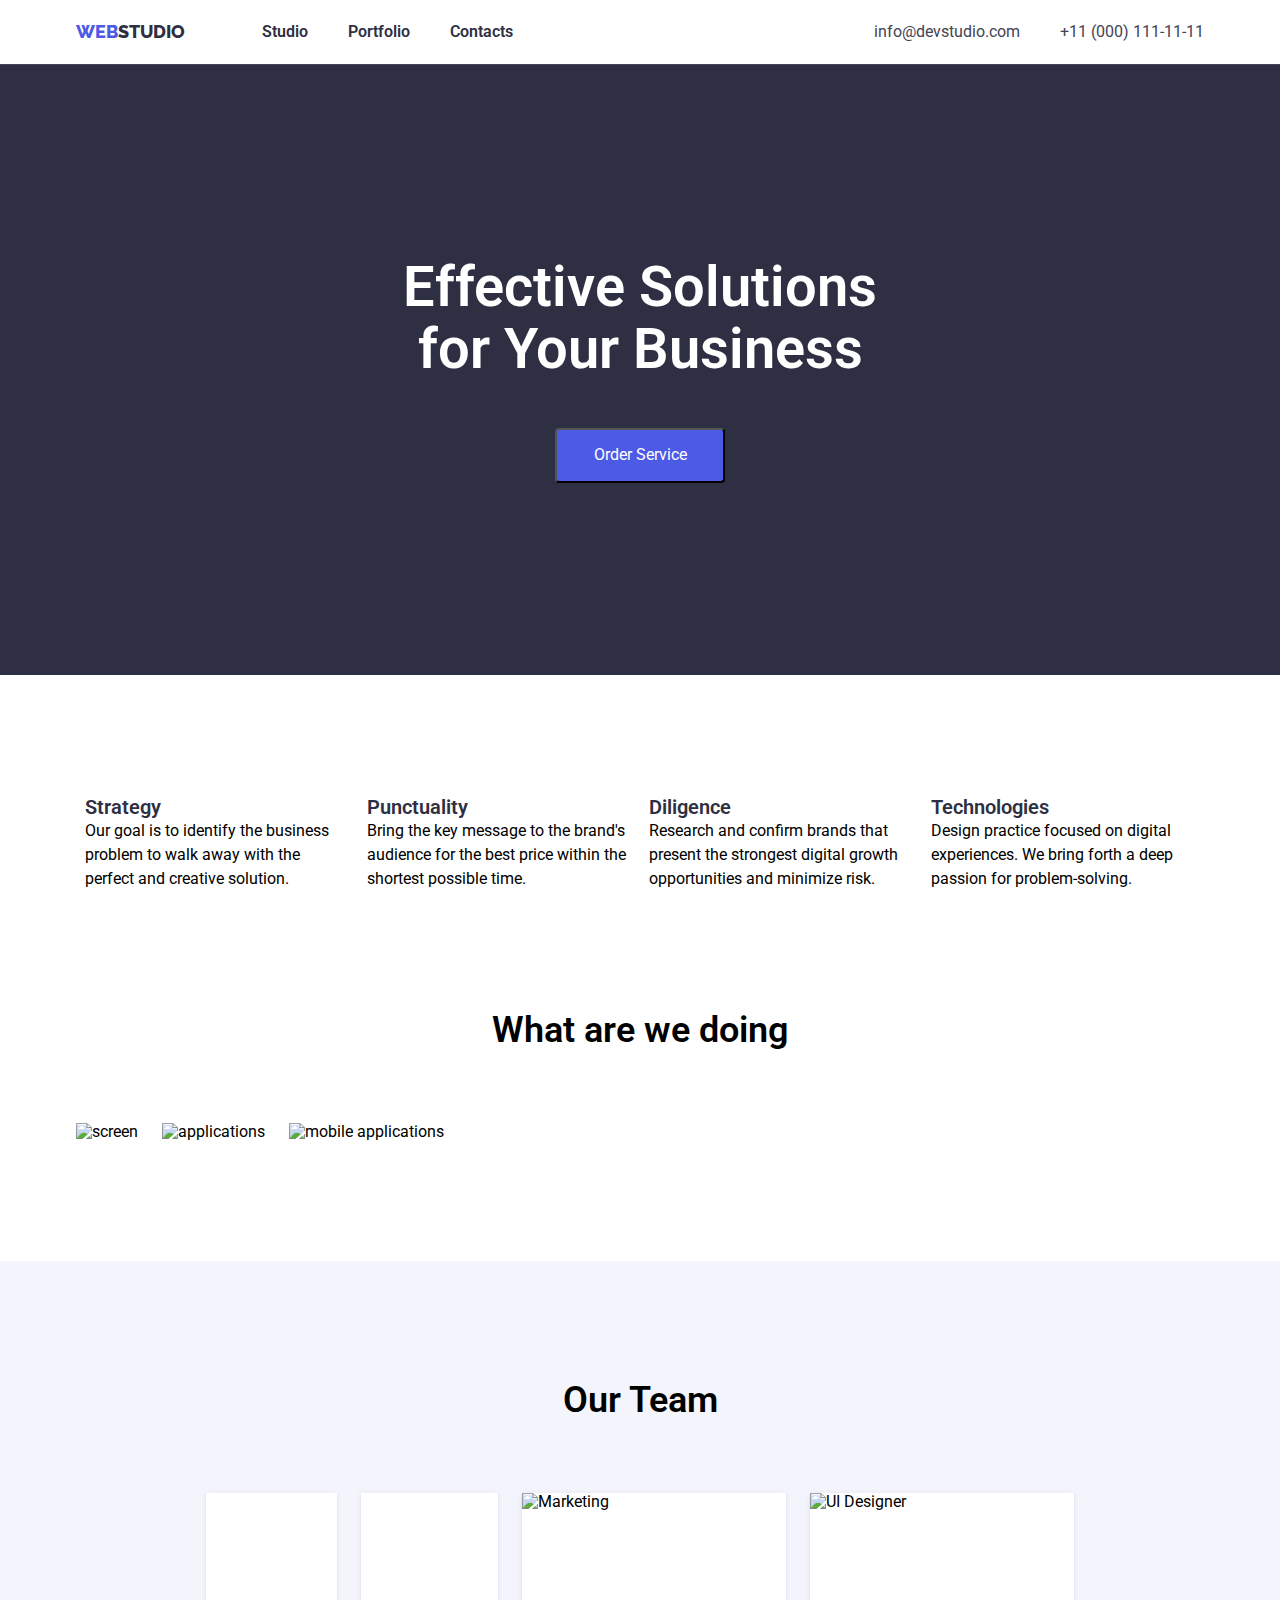
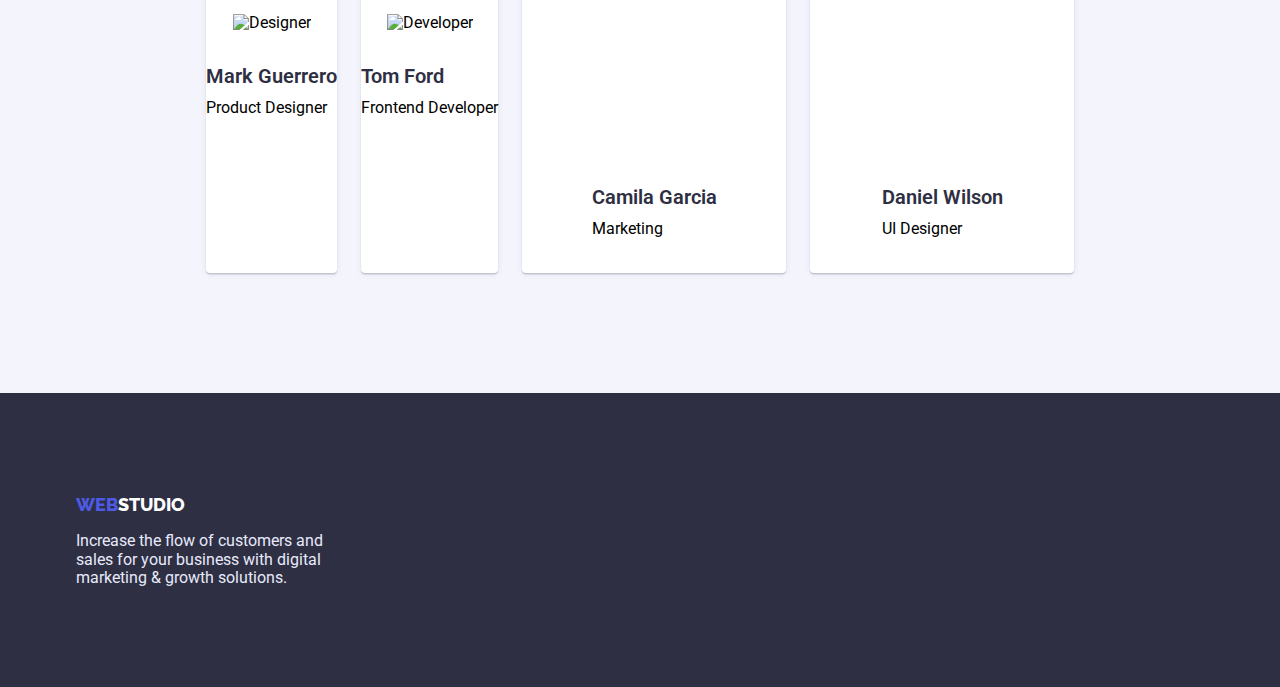
==== commit 0bf68d93: "оновлення 29.11" ====
--- a/index.html
+++ b/index.html
@@ -47,12 +47,11 @@
       </div>
 
     </header>
-
     <!-- main -->
     <main>
       <!-- hero -->
       <section class="hero">
-        <div class="container-hero">
+        <div class="container">
         <h1 class="hero-title">
           Effective Solutions <br />
           for Your Business
@@ -127,9 +126,9 @@
         </ul>
         </div>
       </section>
-      <!-- section наша команда our time -->
-         <section class="section-time">
-          <div class="container our-time">
+      <!-- section наша команда our team -->
+         <section class="section our-time">
+          <div class="container">
 
                <h2 class="heading">Our Team</h2>
         <ul class="team-list list">
@@ -137,31 +136,31 @@
             <img
               src="./images/photo1.jpg"
               alt="Designer"
-              height="260"
-              width="264"
             />
-            <h3 class="title-list">Mark Guerrero</h3>
-            <p class="subtitle">Product Designer</p>
-          </li>
+            <div class="comands"><h3 class="title-list">Mark Guerrero</h3>
+            <p class="subtitle">Product Designer</p></div>
+            </li>
+
           <li class="item">
             <img
               src="./images/photo2.jpg"
               alt="Developer"
-              height="260"
-              width="264"
             />
+            <div class="comands">
             <h3 class="title-list">Tom Ford</h3>
             <p class="subtitle">Frontend Developer</p>
+          </div>
           </li>
+
           <li class="item">
             <img
               src="./images/photo3.jpg"
               alt="Marketing"
               height="260"
-              width="264"
-            />
+              width="264"/>
+              <div class="comands">
             <h3 class="title-list">Camila Garcia</h3>
-            <p class="subtitle">Marketing</p>
+            <p class="subtitle">Marketing</p></div>
           </li>
           <li class="item">
             <img
@@ -170,8 +169,9 @@
               height="260"
               width="264"
             />
+            <div class="comands">
             <h3 class="title-list">Daniel Wilson</h3>
-            <p class="subtitle">UI Designer</p>
+            <p class="subtitle">UI Designer</p></div>
           </li>
         </ul>
           </div>
@@ -187,7 +187,8 @@
         </a>
   
         <p class="footer-title">
-          Increase the flow of customers and sales for your business with digital
+          Increase the flow of customers and <br>
+          sales for your business with digital <br>
           marketing & growth solutions.
         </p>
         </div>
--- a/css/style.css
+++ b/css/style.css
@@ -3,49 +3,60 @@
 *::after {
   box-sizing: border-box;
 }
-
-
-
 :root {
   --black-text-color: #2e2f42;
   --accent-color: #4d5ae5;
   --title-text-color: #434455;
   --button-color: #e7e9fc;
   --body-color-white: #ffffff;
+  --background-color-fon: #f4f4fd;
 }
 body {
   font-family: Roboto, sans-serif;
   background-color: var(--body-color-white);
 }
 
+h1,
+h2,
+h3,
+h4,
+h5,
+h6,
+p {
+  margin: 0;
+}
 
 /* шапка  header*/
-.header{
+.header {
   border-bottom: solid 1px var(--title-text-color);
   background: var(--body-color-white);
-box-shadow: 0px 2px 1px rgba(46, 47, 66, 0.08), 0px 1px 1px rgba(46, 47, 66, 0.16), 0px 1px 6px rgba(46, 47, 66, 0.08);
-}
-
-
-.container {  width: 1158px;
-    margin: 0 auto;
-   padding-left: 15px;
-   padding-right: 15px;
-
-}
-
-.section { 
-padding-top:  120px;
-padding-bottom:  120px;
- }
- .work{padding-top: 0;}
-
-.header-nav{
-display: flex;}
-
-
-.header-nav-item:not(:last-child)
-{margin-right: 40px;}
+  box-shadow: 0px 2px 1px rgba(46, 47, 66, 0.08),
+    0px 1px 1px rgba(46, 47, 66, 0.16), 0px 1px 6px rgba(46, 47, 66, 0.08);
+}
+
+.container {
+  width: 1158px;
+  margin-left: auto;
+  margin-right: auto;
+  padding-left: 15px;
+  padding-right: 15px;
+}
+
+.section {
+  padding-top: 120px;
+  padding-bottom: 120px;
+}
+.work {
+  padding-top: 0;
+}
+
+.header-nav {
+  display: flex;
+}
+
+.header-nav-item:not(:last-child) {
+  margin-right: 40px;
+}
 
 /* .header-nav-item:last-child{margin-right: 0;} */
 
@@ -56,13 +67,14 @@
   text-decoration: none;
 }
 /* main-nav */
-.main-nav{display: flex;
-align-items: center;
-
-}
-.header .contact {display: flex; margin-left: auto;
-}
-
+.main-nav {
+  display: flex;
+  align-items: center;
+}
+.header .contact {
+  display: flex;
+  margin-left: auto;
+}
 
 /* видалення крапок */
 .list {
@@ -96,10 +108,8 @@
   text-decoration: none;
 }
 
-
 .list-link:hover {
   color: var(--title-text-color);
-  
 }
 .list-link:focus {
   color: var(--accent-color);
@@ -109,17 +119,24 @@
   color: var(--accent-color);
 }
 /* приховати заголовок  */
-.visually-hidden { position: absolute; width: 1px; height: 1px; margin: -1px; border: 0; padding: 0; clip: rect(0 0 0 0); overflow: hidden; }
-
+.visually-hidden {
+  position: absolute;
+  width: 1px;
+  height: 1px;
+  margin: -1px;
+  border: 0;
+  padding: 0;
+  clip: rect(0 0 0 0);
+  overflow: hidden;
+}
 
 /* hero */
 .hero {
   background-color: var(--black-text-color);
   text-align: center;
-  
-}
-.container-hero{padding-top: 192px;
-padding-bottom: 192px;}
+  padding-top: 192px;
+  padding-bottom: 192px;
+}
 
 .hero-title {
   margin-top: 0;
@@ -140,59 +157,83 @@
   min-width: 170px;
   color: var(--body-color-white);
   font-family: inherit;
-  cursor: pointer; border-radius: 4px; padding:16px 32px ;
-  
-  }
+  cursor: pointer;
+  border-radius: 4px;
+  padding: 16px 32px;
+}
 .button-hero:hover {
   background-color: var(--accent-color);
 }
 .button-hero:focus {
   background-color: #404bbf;
 }
-.features-list{display: flex;
+.features-list {
+  display: flex;
   flex-wrap: wrap;
-  justify-content: space-around;}
-
-.features-list .item{
-  width: 264px;}
+  justify-content: space-around;
+}
+
+.features-list .item {
+  width: 264px;
+}
 
 /* work list */
 
-.work-list {display: flex; flex-wrap: wrap;}
-.work-list .item {margin-right: 24px;}
-.work-list .item:nth-child(3n){margin-right: 0px;}
+.work-list {
+  display: flex;
+  flex-wrap: wrap;
+}
+.work-list .item {
+  margin-right: 24px;
+}
+.work-list .item:nth-child(3n) {
+  margin-right: 0px;
+}
 
 /* team list */
 
-.team-list {display: flex;
-   flex-wrap: wrap;
-   justify-content: center;
-
-}
-.team-list .item {width: 256px ; margin-right: 24px;
-display: flex;
-flex-direction: column;
-justify-content: center;
-align-items: center;
-border-radius: 0px 0px 4px 4px;
-
-
-}
-.team-list .item:nth-child(4n){margin-right: 0px;}
-
-
+.team-list {
+  display: flex;
+  flex-wrap: wrap;
+  justify-content: center;
+}
+.team-list .item {
+  margin-right: 24px;
+  display: flex;
+  display: flex;
+  flex-direction: column;
+  justify-content: center;
+  align-items: center;
+  background-color: var(--body-color-white);
+  box-shadow: 0px 1px 6px rgba(46, 47, 66, 0.08),
+    0px 1px 1px rgba(46, 47, 66, 0.16), 0px 2px 1px rgba(46, 47, 66, 0.08);
+  border-radius: 0px 0px 4px 4px;
+}
+.team-list .item:nth-child(4n) {
+  margin-right: 0px;
+}
+
+.comands {
+  padding-top: 32px;
+  padding-bottom: 32px;
+}
+.comands > .title-list {
+  margin-bottom: 8px;
+}
 
 .button {
   background-color: var(--button-color);
-  display: inline-block;
+  display: flex;
   color: var(--accent-color);
   border: 1px solid var(--button-color);
-  font-family: inherit;
+  font-family: Roboto;
   font-weight: 600;
   font-size: 16px;
   line-height: 1.5;
   cursor: pointer;
+  box-shadow: 0px 4px 4px rgba(0, 0, 0, 0.15);
   border-radius: 4px;
+  padding: 8px 16px;
 }
 
 .button:hover {
@@ -206,8 +247,8 @@
 
 /* Заголовки */
 .heading {
-margin-top: 0;
-margin-bottom: 72px;
+  margin-top: 0;
+  margin-bottom: 72px;
   font-weight: 600;
   font-size: 36px;
   line-height: 1.11;
@@ -234,7 +275,6 @@
 .portfolio-link {
   color: var(--title-text-color);
   text-decoration: none;
-
 }
 
 .contact-link:hover {
@@ -245,13 +285,15 @@
   color: var(--black-text-color);
 }
 
-.filtr-list { display: flex;
+.filtr-list {
+  display: flex;
   flex-direction: row;
   justify-content: center;
-align-items: flex-start;
-padding: 0px;
-gap: 24px;
-margin-bottom: 92px; }
+  align-items: flex-start;
+  padding: 0px;
+  gap: 24px;
+  margin-bottom: 92px;
+}
 /* section  main*/
 
 .content {
@@ -259,35 +301,29 @@
 }
 
 /* секція наша команда */
-
-.our-time  { padding-top: 120px;
+.our-time {
+  padding-top: 120px;
   padding-bottom: 120px;
-text-align: center;}
+  background-color: var(--background-color-fon);
+}
 /* --------------- */
-.section-portfolio{ margin-top: 96px;
-  padding-left: 0;
-  padding-right: 0;}
 
 .portfolio-list {
   display: flex;
   flex-wrap: wrap;
-}
-
-.flex-element{
-  width:360px;
-  margin-right: 24px; 
+  margin-right: -24px;
+  margin-bottom: -48px;
+}
+.portfolio-list > .flex-element {
+  outline: 1px solid tomato;
+  flex-basis: calc((100%-48px) / 3);
+  background: var(--body-color-white);
+  margin-right: 24px;
+
   margin-bottom: 48px;
-  background:var( --body-color-white);
-border: 0.5px solid #F4F4FD;
-box-shadow: 0px 1px 6px rgba(46, 47, 66, 0.08);
-
-}
-.flex-element:nth-child(3n){margin-right: 0px;}
-.flex-element:nth-last-child(-n+3){margin-bottom: 0px;}
+}
 
 .title-list {
-  margin-bottom: 8px;
-  margin-top:32;
   color: var(--black-text-color);
   font-weight: 600;
   font-size: 20px;
@@ -315,5 +351,3 @@
   margin-top: 16px;
   margin-bottom: 0;
 }
-.footer> .container{padding-top:100px ;
-padding-bottom: 100px;}
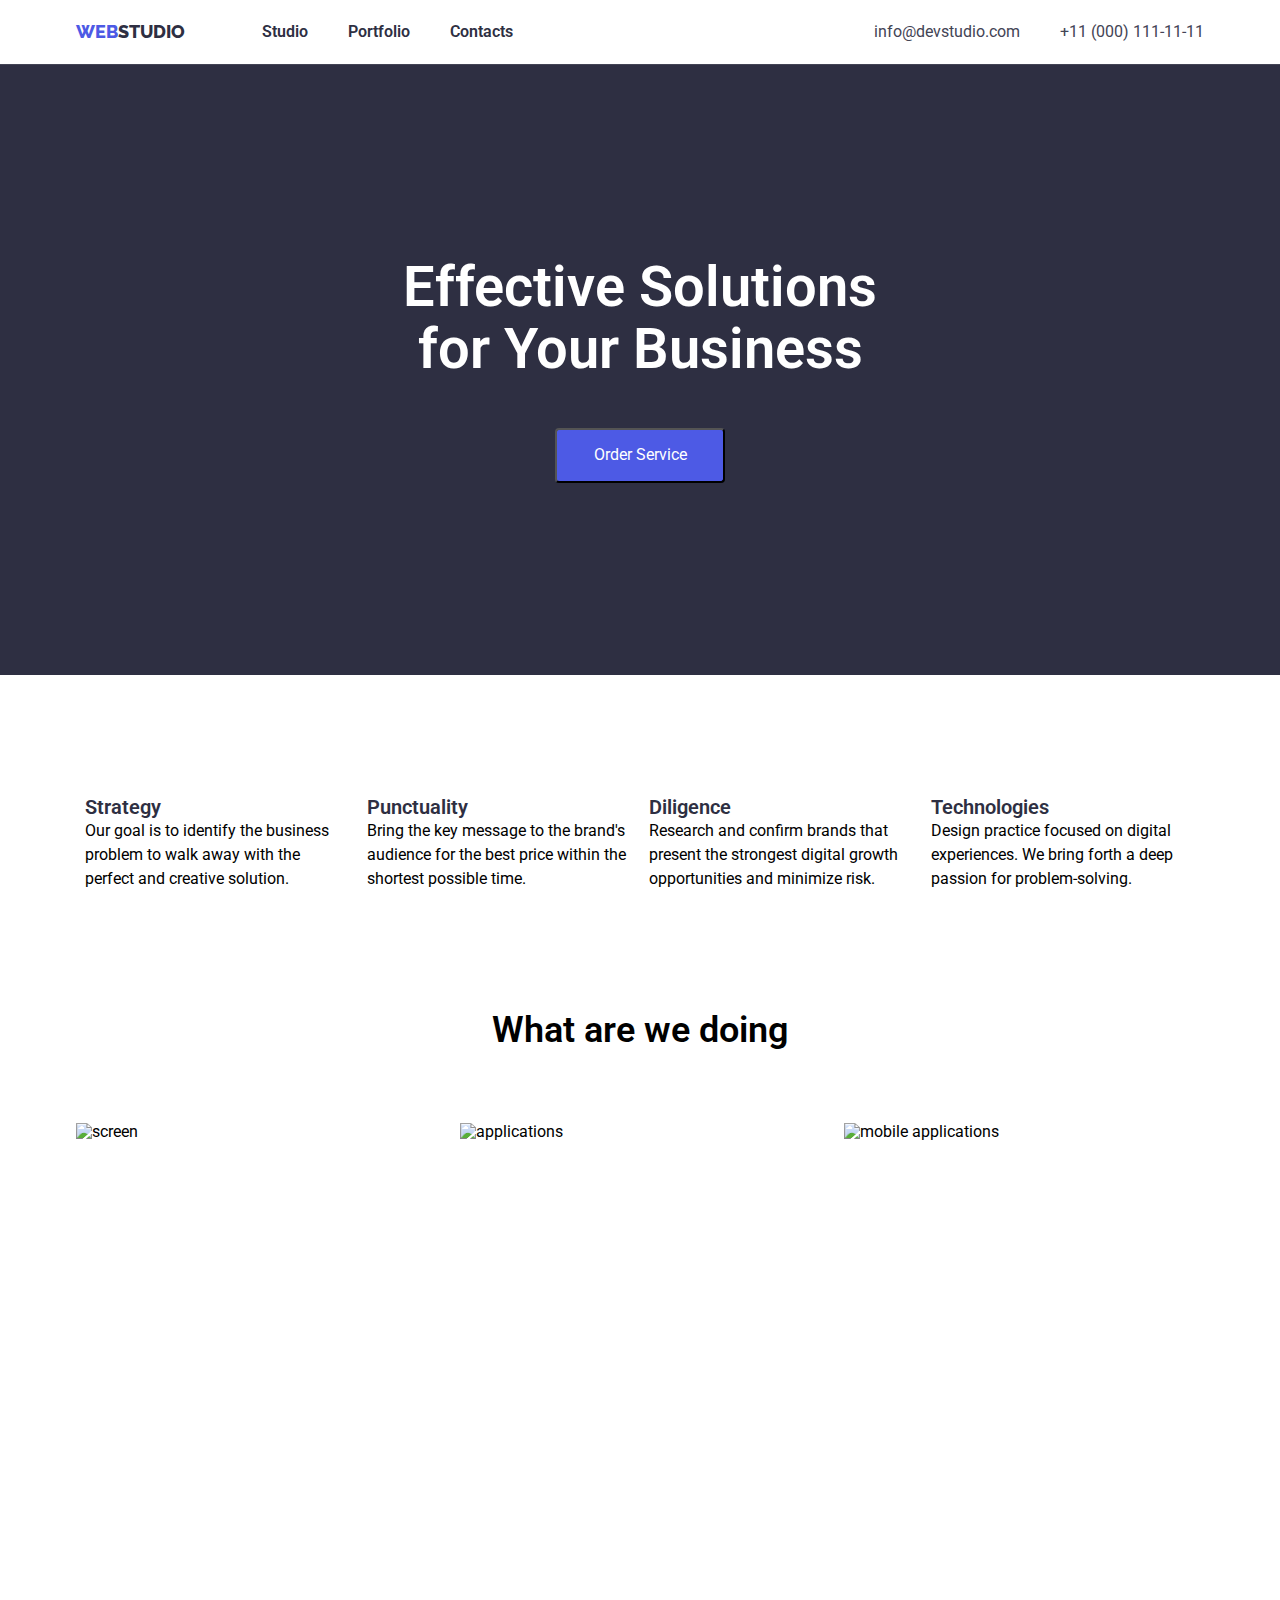
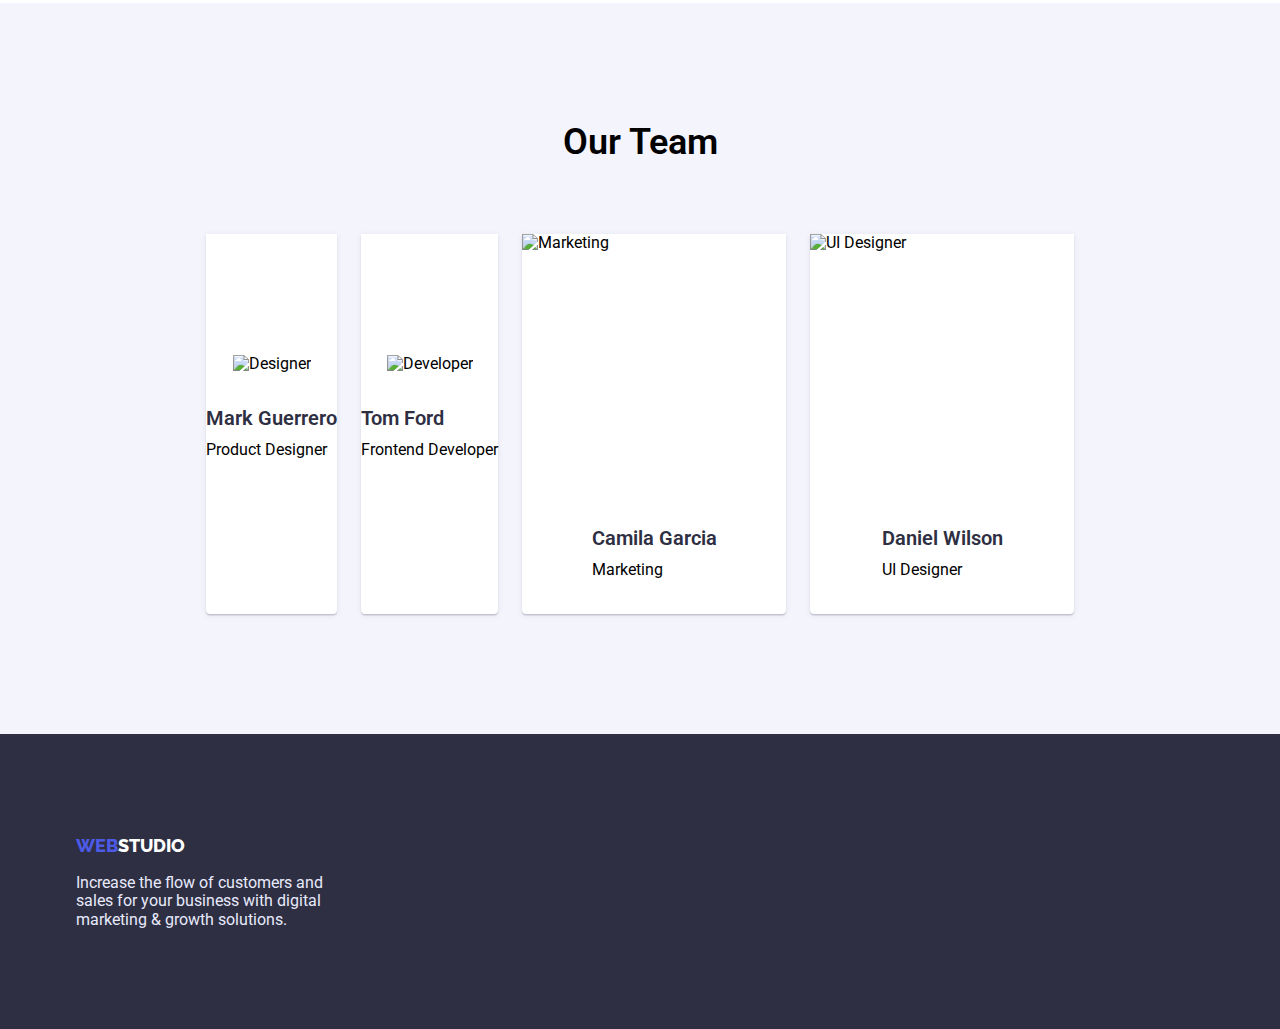
==== commit 6dbbcb9e: "flex" ====
--- a/index.html
+++ b/index.html
@@ -100,7 +100,7 @@
                  <h2 class="heading">What are we doing</h2>
         <ul class="work-list list">
           <li class="item">
-            <img
+            <img class="img-block"
               src="./images/img1.jpg"
               alt="screen"
               width="360"
@@ -108,7 +108,7 @@
             />
           </li >
           <li class="item">
-            <img
+            <img class="img-block"
               src="./images/img2.jpg"
               alt="applications"
               width="360"
@@ -116,7 +116,7 @@
             />
           </li>
           <li class="item">
-            <img
+            <img class="img-block"
               src="./images/img3.jpg"
               alt="mobile applications"
               width="360"
--- a/css/style.css
+++ b/css/style.css
@@ -24,6 +24,7 @@
 h6,
 p {
   margin: 0;
+  padding: 0;
 }
 
 /* шапка  header*/
@@ -307,21 +308,22 @@
   background-color: var(--background-color-fon);
 }
 /* --------------- */
-
-.portfolio-list {
+.img-block{display: block;
+margin: 0;}
+
+
+.card-set  {
   display: flex;
   flex-wrap: wrap;
-  margin-right: -24px;
-  margin-bottom: -48px;
-}
-.portfolio-list > .flex-element {
-  outline: 1px solid tomato;
-  flex-basis: calc((100%-48px) / 3);
+  gap:24px
+}
+.flex-element {
+ flex-basis: calc((100% - 48px) / 3);
   background: var(--body-color-white);
-  margin-right: 24px;
-
-  margin-bottom: 48px;
-}
+  border: 0.5px solid #F4F4FD;
+  box-shadow: 0px 1px 6px rgba(46, 47, 66, 0.08);
+}
+
 
 .title-list {
   color: var(--black-text-color);
@@ -329,6 +331,12 @@
   font-size: 20px;
   line-height: 1.2;
 }
+
+.text-portfolio{
+margin-top: 32px;
+margin-bottom: 32px;
+}
+.text-portfolio> .title-list{ padding-bottom: 8px;}
 
 .subtitle {
   margin-bottom: 0;
